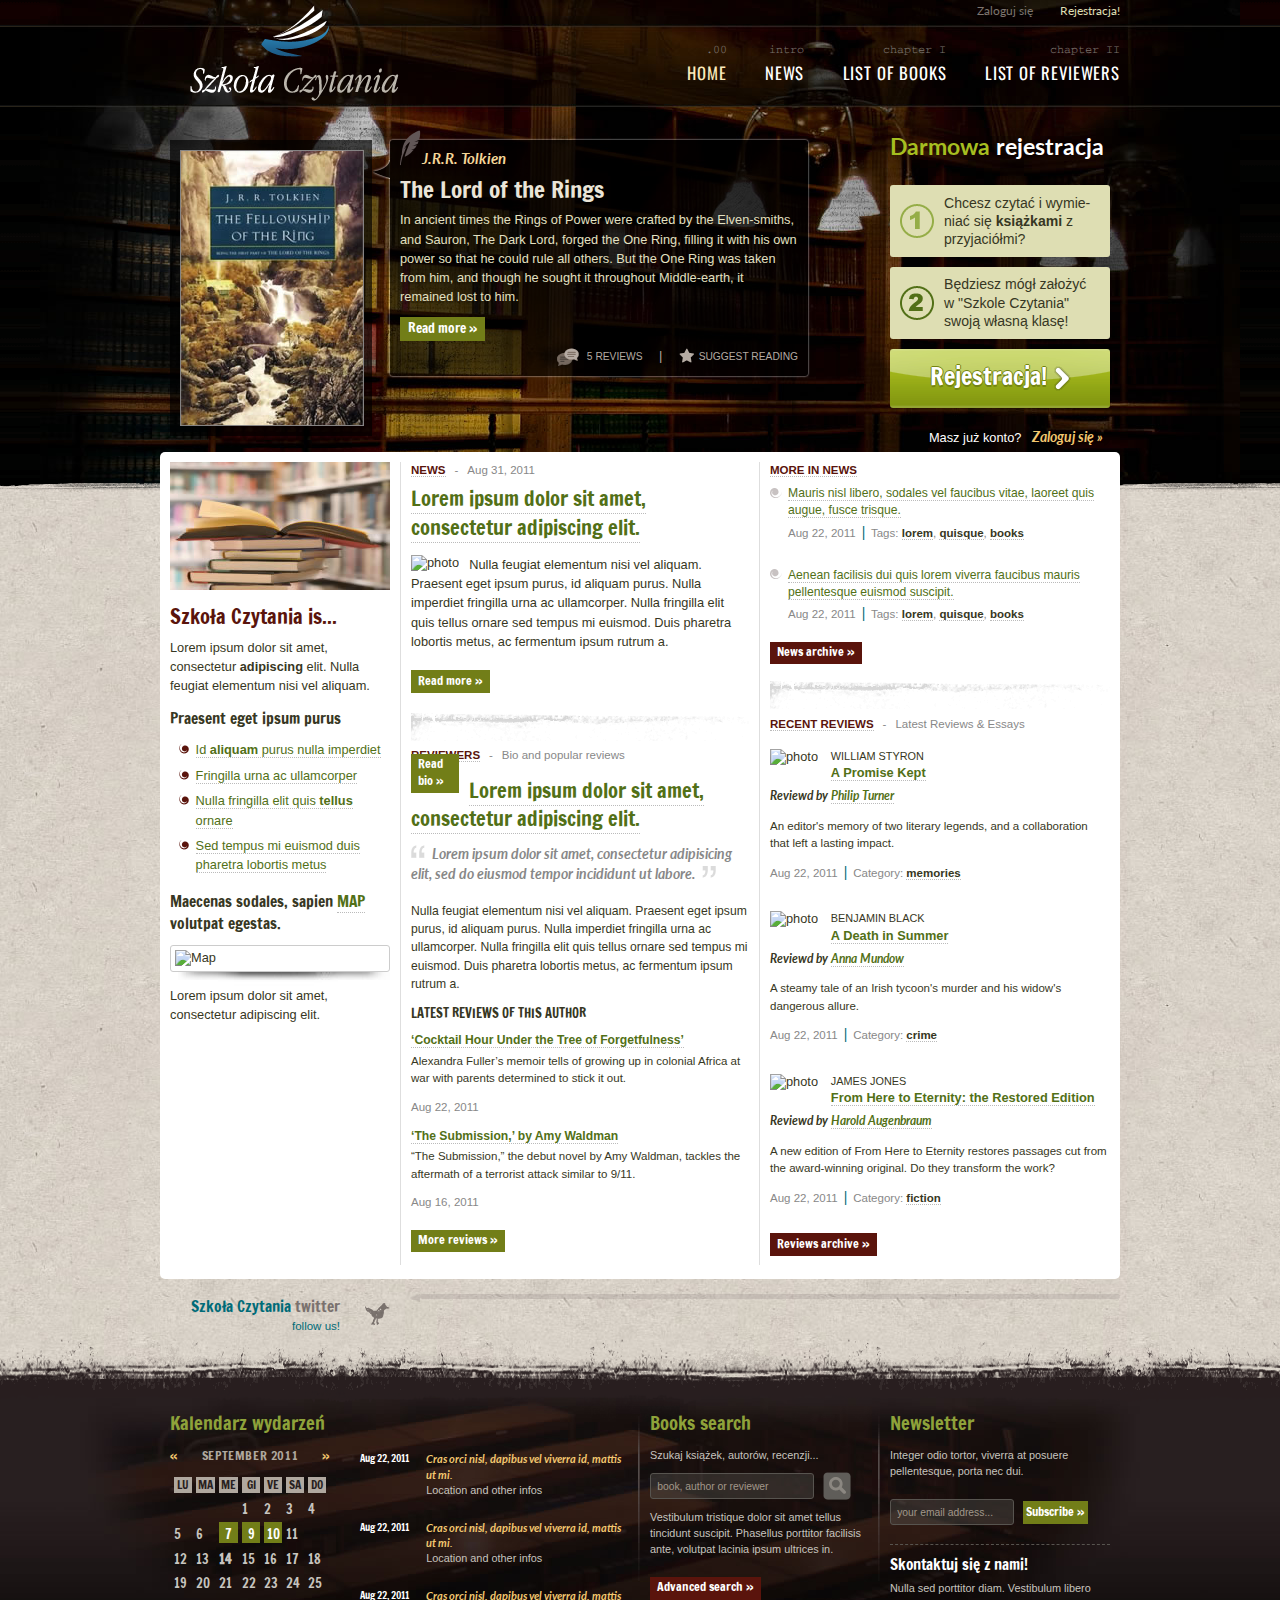
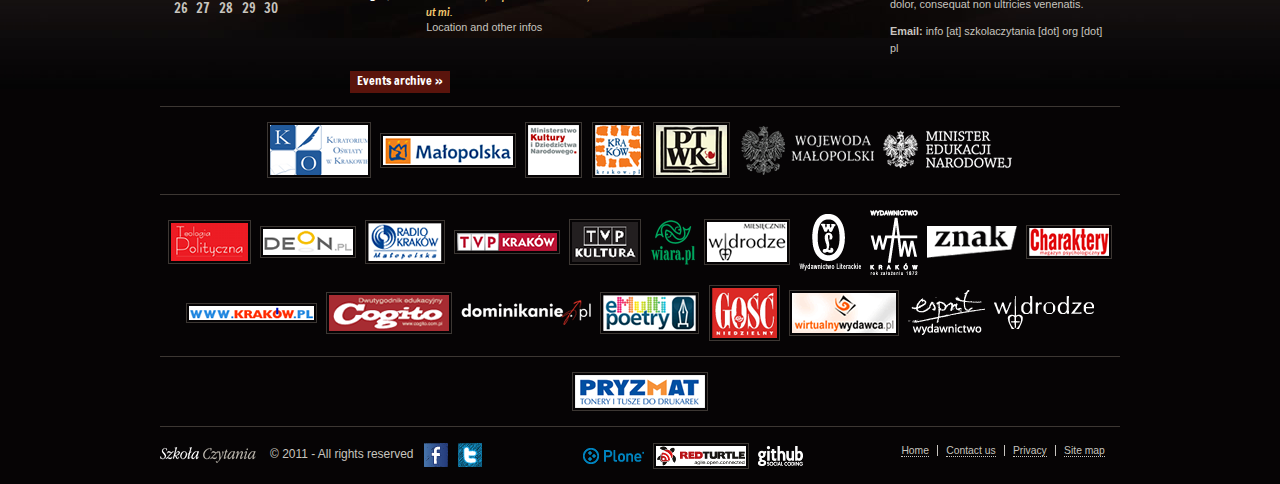
==== resources/theme/szkolaczytania/home.html @ 569ae334 "modified logos" ====
<!DOCTYPE html PUBLIC "-//W3C//DTD XHTML 1.0 Transitional//EN"
"http://www.w3.org/TR/xhtml1/DTD/xhtml1-transitional.dtd">

<html xmlns="http://www.w3.org/1999/xhtml" lang="en">
	<head>
		<meta http-equiv="Content-Type" content="text/html; charset=utf-8"/>
		<link rel="stylesheet" type="text/css" href="css/reset.css" />
		<link rel="stylesheet" type="text/css" href="css/960.css" />
		<!-- link rel="stylesheet" type="text/css" href="css/grid.css" / -->
		<link href='http://fonts.googleapis.com/css?family=Francois+One|Lato:400,400italic,700,700italic|Oswald|Thabit&subset=latin,latin-ext' rel='stylesheet' type='text/css' />
		<link rel="stylesheet" type="text/css" href="css/sunburst.css" />
		<link rel="stylesheet" type="text/css" href="css/czytania.css" /> 		
		<!--[if IE 6]><link rel="stylesheet" type="text/css" href="css/ie6.css" media="screen" /><![endif]-->
		<!--[if IE 7]><link rel="stylesheet" type="text/css" href="css/ie.css" media="screen" /><![endif]-->
		<title>Szkoła Czytania</title>
		
		<script  type="text/javascript" src="http://cdn.jquerytools.org/1.2.5/full/jquery.tools.min.js"></script>
                <script type="text/javascript" src="javascripts/sccz.js"></script>
	</head>

	<body>
		<div id="body-wrapper">
			<div id="visual-portal-wrapper"> 

				<div id="portal-top" class="container_16">
					<div id="portal-header">
						<!-- logo -->
						<div id="portal-logo-wrapper">
							<h1 id="portal-logo"><a title="Home" accesskey="1" href="index.html">Szkoła Czytania</a></h1>							
						</div>
						
						<div id="portal-personaltools-wrapper">
							<h5 class="hiddenStructure">Personal tools</h5>
							<ul id="portal-personaltools" class="visualNoMarker">
						    	<li><a href="/app_login">Zaloguj się</a></li>
						        <li class="registerLink"><a href="/app_register">Rejestracja!</a></li>
							</ul>
						</div>
						
						<div id="sections-wrapper">
							<h5 class="hiddenStructure">Sections</h5>					
						    <ul id="portal-globalnav" class="visualNoMarker">
						        <li id="portaltab-index_html" class="selected"><span class="tabLabel">.00</span> <a href="index.html" title="">Home</a></li>
						        <li id="portaltab-news" class="plain"><span class="tabLabel">intro</span> <a href="#" title="">News</a></li>
						        <li id="portaltab-list-of-books" class="plain"><span class="tabLabel">chapter I</span> <a href="#" title="">List of books</a></li>
						        <li id="portaltab-list-of-reviewers" class="plain"><span class="tabLabel">chapter II</span> <a href="#" title="">List of reviewers</a></li>
						    </ul>
						</div><!-- #sections-wrapper -->
					</div><!-- #portal-header -->
					
					<div id="portlet-above">
						<!-- carousel -->
						<div id="carousel-wrapper" class="grid_11">
							<div id="carousel">
								<div class="items">
									
									<!-- book 1 -->
									<div class="bookCarousel">
										<div class="bookCover">
											<a href="#"><img src="images/placeholder_book.jpg" alt="lord of the rings" /></a>
										</div>
										<div class="bookDetails">
											<div class="bookClipTalk"><!-- --></div>
											<h6 class="bookAuthor"><span class="feather"><!-- --></span>J.R.R. Tolkien</h6>
											<h4 class="bookTitle">The Lord of the Rings</h4>
											<div class="bookDescription">
												<p>In ancient times the Rings of Power were crafted by the Elven-smiths, and Sauron, The Dark Lord, forged the One Ring, filling it with his own power so that he could rule all others. But the One Ring was taken from him, and though he sought it throughout Middle-earth, it remained lost to him.</p>
											</div>
											<div class="bookMore"><a class="moreLink" href="#">Read more &raquo;</a></div>
											<div class="bookActions">
												<a class="reviewsLink" href="#">5 Reviews</a> <span class="sep">|</span> <a href="#" class="suggestLink">Suggest reading</a> 
											</div>
										</div>
										<div class="visualClear"><!-- --></div>
									</div>
									
									<!-- book 2 -->
									<div class="bookCarousel">
										<div class="bookCover">
											<a href="#"><img src="images/placeholder_book.jpg" alt="lord of the rings" /></a>
										</div>
										<div class="bookDetails">
											<div class="bookClipTalk"><!-- --></div>
											<h6 class="bookAuthor"><span class="feather"><!-- --></span>J.R.R. Tolkien</h6>
											<h4 class="bookTitle">The Hobbit</h4>
											<div class="bookDescription">
												<p>In ancient times the Rings of Power were crafted by the Elven-smiths, and Sauron, The Dark Lord, forged the One Ring, filling it with his own power so that he could rule all others. But the One Ring was taken from him, and though he sought it throughout Middle-earth, it remained lost to him.</p>
											</div>
											<div class="bookMore"><a class="moreLink" href="#">Read more &raquo;</a></div>
											<div class="bookActions">
												<a class="reviewsLink" href="#">5 Reviews</a> <span class="sep">|</span> <a href="#" class="suggestLink">Suggest reading</a> 
											</div>
										</div>
										<div class="visualClear"><!-- --></div>
									</div>
								</div>
							</div><!-- #carousel -->
							<!-- navigator for #carousel -->
							<div id="nav-carousel"></div>
						</div>
						
						<!-- signup -->
						<div id="portlet-signup" class="grid_4 push_1">
							<h3><span>Darmowa</span> rejestracja</h3>
							<ol class="signupValues visualNoMarker">
                                                          <li class="value1">Chcesz czytać i wymie- niać się <strong>książkami</strong> z przyjaciółmi?</li>
                                                          <li class="value2">Będziesz mógł założyć w "Szkole Czytania" swoją własną klasę!</li>
								<li class="registerNow"><a href="/app_register">Rejestracja! <span class="arrow"></span></a></li>
							</ol>
                                                        <p class="loginLink">Masz już konto? <a href="/app_login">Zaloguj się &raquo;</a></p>
						</div>
						
						<div class="visualClear"><!-- --></div>
					</div>
				</div><!-- #portal-top -->
				
  			    <div class="borderPaper"><!-- --></div>
				<div id="portal-columns-wrapper">
					<div id="portal-columns" class="container_16">
						
						<!-- column one -->
						<div id="portal-column-one" class="grid_4">
														
							<div class="portlet portletIntroSC">
								<div class="portletItem">
									<p><img src="images/photo_books.jpg" alt="Books" /></p>
									<h2>Szkoła Czytania is...</h2>
									<p>Lorem ipsum dolor sit amet, consectetur <strong>adipiscing</strong> elit. Nulla feugiat elementum nisi vel aliquam.</p>
									<h4>Praesent eget ipsum purus</h4>
									<ul>
										<li><a href="#">Id <strong>aliquam</strong> purus nulla imperdiet</a></li>
										<li><a href="#">Fringilla urna ac ullamcorper</a></li>
										<li><a href="#">Nulla fringilla elit quis <strong>tellus</strong> ornare</a></li>
										<li><a href="#">Sed tempus mi euismod duis pharetra lobortis metus</a></li>
									</ul>
								</div>
							</div><!-- .portletIntroSC -->
							
							<div class="portlet portletMapSC">
								<h4>Maecenas sodales, sapien <a href="#">MAP</a> volutpat egestas. </h4>
								<div class="mapSC-wrapper"><img class="mapSC" src="http://maps.googleapis.com/maps/api/staticmap?center=Podd%C4%99bica,Poland&zoom=5&size=209x209&sensor=false&markers=size:mid|color:red|Krak%C3%B3w,PL" alt="Map" /></div>
								<p> Lorem ipsum dolor sit amet, consectetur adipiscing elit.</p>
							</div>
							
						</div><!-- #portal-column-one -->
						
						<div id="portal-column-content" class="grid_6">
							
							<dl class="portlet portletCollectionNews">
							    <dt class="portletHeader">
							        <a href="#" class="tile">NEWS</a>
							        <span class="sepTip"> - </span> 
							        <span class="portletTip">Aug 31, 2011</span>
							    </dt>
							
							    <dd class="portletItem itemCollection">
							        <h2 class="itemTitle"><a href="#">Lorem ipsum dolor sit amet, consectetur adipiscing elit.</a></h2>
							        <div class="itemContent">
							        	<div class="itemPhoto"><img src="http://placehold.it/64x64" alt="photo" /></div>
							        	<p>Nulla feugiat elementum nisi vel aliquam. Praesent eget ipsum purus, id aliquam purus. Nulla imperdiet fringilla urna ac ullamcorper. Nulla fringilla elit quis tellus ornare sed tempus mi euismod. Duis pharetra lobortis metus, ac fermentum ipsum rutrum a.</p>
							        </div>
							    </dd>
							
							    <dd class="portletFooter">
							        <a class="moreLink" href="#">Read more &raquo;</a>
							    </dd>
							</dl>
							
							<hr class="blocksSep" />
							
							<dl class="portlet portletCollectionReviewers">
							    <dt class="portletHeader">
							        <a href="#" class="tile">REVIEWERS</a>
							        <span class="sepTip"> - </span> 
							        <span class="portletTip">Bio and popular reviews</span>
							    </dt>
							    
							    <dd class="portletItem itemCollection">
							        <div class="itemContent">
							        	<div class="itemPhoto">
							        		<img src="http://placehold.it/146x200" alt="photo"/>
							        		<a class="moreLink" href="#">Read bio &raquo;</a>
							        	</div>
								        <h2 class="itemTitle"><a href="#">Lorem ipsum dolor sit amet, consectetur adipiscing elit.</a></h2>
							        	<p class="quote"><span class="leftQuote"></span>Lorem ipsum dolor sit amet, consectetur adipisicing elit, sed do eiusmod tempor incididunt ut labore.<span class="rightQuote"></span></p>
							        	<p>Nulla feugiat elementum nisi vel aliquam. Praesent eget ipsum purus, id aliquam purus. Nulla imperdiet fringilla urna ac ullamcorper. Nulla fringilla elit quis tellus ornare sed tempus mi euismod. Duis pharetra lobortis metus, ac fermentum ipsum rutrum a.</p>
							        </div>
							        <h4>LATEST REVIEWS OF THIS AUTHOR</h4>
							        <div class="itemReview">
							        	<h6><a href="#">‘Cocktail Hour Under the Tree of Forgetfulness’</a></h6>
							        	<p class="itemAbstract">Alexandra Fuller’s memoir tells of growing up in colonial Africa at war with parents determined to stick it out.</p>
							        	<p class="itemData">Aug 22, 2011</p>
							        </div>
							        <div class="itemReview">
							        	<h6><a href="#">‘The Submission,’ by Amy Waldman</a></h6>
							        	<p class="itemAbstract">“The Submission,” the debut novel by Amy Waldman, tackles the aftermath of a terrorist attack similar to 9/11.</p>
							        	<p class="itemData">Aug 16, 2011</p>
							        </div>
							    </dd>
							
							    <dd class="portletFooter">
							        <a class="moreLink" href="#">More reviews &raquo;</a>
							    </dd>
							</dl>

						</div><!-- #portal-column-content -->
						
						<div id="portal-column-two" class="grid_6">
							
							<dl class="portlet portletCollectionMoreNews">
							    <dt class="portletHeader">
							        <a href="#" class="tile">MORE IN NEWS</a>
							    </dt>
							    
							    <dd class="portletItem itemCollection">
							       <h6><a href="#">Mauris nisl libero, sodales vel faucibus vitae, laoreet quis augue, fusce trisque.</a></h6>
  					        	   <p class="itemData"><span class="date">Aug 22, 2011</span> <span class="sep">|</span> Tags: <a href="#" class="tagLink">lorem</a>, <a href="#" class="tagLink">quisque</a>, <a href="#" class="tagLink">books</a> </p>
							    </dd>
							    <dd class="portletItem itemCollection">
							       <h6><a href="#">Aenean facilisis dui quis lorem viverra faucibus mauris pellentesque euismod suscipit.</a></h6>
  					        	   <p class="itemData"><span class="date">Aug 22, 2011</span> <span class="sep">|</span> Tags: <a href="#" class="tagLink">lorem</a>, <a href="#" class="tagLink">quisque</a>, <a href="#" class="tagLink">books</a> </p>
							    </dd>
							
							    <dd class="portletFooter">
							        <a class="moreLink" href="#">News archive &raquo;</a>
							    </dd>
							</dl>							
							
							<hr class="blocksSep" />
							
							<dl class="portlet portletCollectionReviews">
							    <dt class="portletHeader">
							        <a href="#" class="tile">RECENT REVIEWS</a>
							        <span class="sepTip"> - </span> 
							        <span class="portletTip">Latest Reviews &amp; Essays</span>
							    </dt>
							    
							    <dd class="portletItem itemCollection">
							    	<div class="itemPhoto">
							        	<img src="http://placehold.it/32x32" alt="photo" />
							       </div>
							       <div class="itemAuthor">William Styron</div>
							       <h6><a href="#">A Promise Kept</a></h6>
							       <p class="itemReviewedBy">Reviewd by <a href="#">Philip Turner</a></p>
							       <p class="itemAbstract">An editor's memory of two literary legends, and a collaboration that left a lasting impact.</p>
  					        	   <p class="itemData"><span class="date">Aug 22, 2011</span> <span class="sep">|</span> Category: <a href="#" class="tagLink">memories</a></p>
							    </dd>
							    
							    <dd class="portletItem itemCollection">
							    	<div class="itemPhoto">
							        	<img src="http://placehold.it/32x32" alt="photo" />
							       </div>
							       <div class="itemAuthor">Benjamin Black</div>
							       <h6><a href="#">A Death in Summer</a></h6>
							       <p class="itemReviewedBy">Reviewd by <a href="#">Anna Mundow</a></p>
							       <p class="itemAbstract">A steamy tale of an Irish tycoon's murder and his widow's dangerous allure.</p>
  					        	   <p class="itemData"><span class="date">Aug 22, 2011</span> <span class="sep">|</span> Category: <a href="#" class="tagLink">crime</a></p>
							    </dd>
							    
							    <dd class="portletItem itemCollection">
							    	<div class="itemPhoto">
							        	<img src="http://placehold.it/32x32" alt="photo" />
							       </div>
							       <div class="itemAuthor">James Jones</div>
							       <h6><a href="#">From Here to Eternity: the Restored Edition</a></h6>
							       <p class="itemReviewedBy">Reviewd by <a href="#">Harold Augenbraum</a></p>
							       <p class="itemAbstract">A new edition of From Here to Eternity restores passages cut from the award-winning original.  Do they transform the work?</p>
  					        	   <p class="itemData"><span class="date">Aug 22, 2011</span> <span class="sep">|</span> Category: <a href="#" class="tagLink">fiction</a></p>
							    </dd>
							
							    <dd class="portletFooter">
							        <a class="moreLink" href="#">Reviews archive &raquo;</a>
							    </dd>
							</dl>
							
						</div><!-- #portal-column-two -->
						
						<div class="visualClear"><!-- --></div>
					</div><!-- #portal-columns -->
					
					<div id="portlets-below" class="container_16">
						
						<!-- twitter -->
						<div class="portlet" id="portletTwitter">
							<div class="twitterHeader grid_4">
								<h4><a href="http://twitter.com/SzkolaCzytania">Szkoła Czytania</a> twitter</h4>
								<a class="followLink" href="http://twitter.com/SzkolaCzytania">follow us!</a>
							</div>
                                                        <div class="twitterCloud grid_12">
                                                          <p class="tweet" id="twitter_update_list"></p>
							</div>
							<div class="visualClear"><!-- --></div>	
						</div>
						
					</div><!-- #portlets-below -->
					
				</div><!-- #portal-columns-wrapper -->
				
				<div class="borderFooter"><hr /></div>
				<div id="portal-below-content">
					<div id="portal-footer-wrapper">
						<div id="portal-footer">
							<div id="footer-portlets" class="container_16">
								
								<!-- calendar -->
								<dl class="portlet portletCalendar grid_3">
								    <dt class="portletHeader">
								        <span class="portletTopLeft"></span>
								        <span class="tile">Kalendarz wydarzeń</span>
								        <span class="portletTopRight"></span>
								    </dt>
								
								    <dd class="portletItem">
								    	<h4 class="calendarMonth"><a href="#" rel="nofollow" title="Mese precedente" id="calendar-previous" class="calendarPrevious">«</a>
								        	September 2011
								        <a href="#" rel="nofollow" title="Mese successivo" id="calendar-next" class="calendarNext">»</a></h4>
								        <table class="ploneCalendar">
								            <caption class="hiddenStructure">september</caption>
								            <thead>
								                <tr class="weekdays"><th scope="col">lu</th><th scope="col">ma</th><th scope="col">me</th><th scope="col">gi</th><th scope="col">ve</th><th scope="col">sa</th><th scope="col">do</th></tr>
								            </thead>
								            <tbody>
								                <tr><td></td><td></td><td></td><td>1</td><td>2</td><td>3</td><td>4</td></tr>
								                <tr><td>5</td><td>6</td><td class="event"><strong><a href="#">7</a></strong></td><td class="event"><strong><a href="#">9</a></strong></td><td class="event"><strong><a href="#">10</a></strong></td><td>11</td></tr>
								                <tr><td>12</td><td>13</td><td class="todaynoevent"><strong>14</strong></td><td>15</td><td>16</td><td>17</td><td>18</td></tr>
								                <tr><td>19</td><td>20</td><td>21</td><td>22</td><td>23</td><td>24</td><td>25</td></tr>
								                <tr><td>26</td><td>27</td><td>28</td><td>29</td><td>30</td><td></td><td></td></tr>
								            </tbody>								
								        </table>
								        <span class="portletBottomLeft"></span>
								        <span class="portletBottomRight"></span>
								    </dd>
								</dl>
								
								<!-- events -->
								<dl class="portlet portletCollectionEvents grid_5">
								    <dt class="portletHeader"><a href="#" class="tile">Events</a></dt>								    
								    <dd class="portletItem itemCollection">
								       <p class="itemData"><span class="date">Aug 22, 2011</span></p>
								       <div class="itemContent">
									       <h6><a href="#">Cras orci nisl, dapibus vel viverra id, mattis ut mi.</a></h6>
		  					        	   <p class="itemInfos">Location and other infos</p>
	  					        	   </div>
	  					        	   <div class="visualClear"><!-- --></div>
								    </dd>
								    <dd class="portletItem itemCollection">
								       <p class="itemData"><span class="date">Aug 22, 2011</span></p>
								       <div class="itemContent">
									       <h6><a href="#">Cras orci nisl, dapibus vel viverra id, mattis ut mi.</a></h6>
		  					        	   <p class="itemInfos">Location and other infos</p>
	  					        	   </div>
	  					        	   <div class="visualClear"><!-- --></div>
								    </dd>
								    <dd class="portletItem itemCollection">
								       <p class="itemData"><span class="date">Aug 22, 2011</span></p>
								       <div class="itemContent">
									       <h6><a href="#">Cras orci nisl, dapibus vel viverra id, mattis ut mi.</a></h6>
		  					        	   <p class="itemInfos">Location and other infos</p>
	  					        	   </div>
	  					        	   <div class="visualClear"><!-- --></div>
								    </dd>								
								    <dd class="portletFooter">
								        <a class="moreLink" href="#">Events archive &raquo;</a>
								    </dd>
								</dl>	
								
								<!-- search -->
								<dl class="portlet portletSearch grid_4">
								  <dt class="portletHeader">
								      <span class="portletTopLeft"></span>
								      <a class="tile" href="#">Books search</a>
								      <span class="portletTopRight"></span>
								  </dt>
								
								    <dd class="portletItem">
								    	<p>Szukaj książek, autorów, recenzji...</p>
								      <form id="livesearch0" action="#">
								        <div class="LSBox">
								          <input class="inputLabel searchField portlet-search-gadget" value="book, author or reviewer" name="SearchableText" type="text" />
								          <input class="searchButton" type="submit" value="Search" />
								
								          <div class="LSResult" style="">
								            <div class="LSShadow"></div>
								          </div>
								        </div>
								      </form>								      
								      <p>Vestibulum tristique dolor sit amet tellus tincidunt suscipit. Phasellus porttitor facilisis ante, volutpat lacinia ipsum ultrices in.</p>
								    </dd>
								
								    <dd class="portletFooter">
								        <a href="#" class="moreLink">Advanced search &raquo;</a>
								        <span class="portletBottomLeft"></span>
								        <span class="portletBottomRight"></span>
								    </dd>
								</dl>		
								
								<!-- Newsletter -->
								<dl class="portlet portletNewsletter grid_4">
								  <dt class="portletHeader">
								      <span class="portletTopLeft"></span>
								      <a class="tile" href="#">Newsletter</a>
								      <span class="portletTopRight"></span>
								  </dt>
								
								    <dd class="portletItem">
								    	<p>Integer odio tortor, viverra at posuere pellentesque, porta nec dui.</p>
								      <form action="#">
								          <input class="inputLabel newsletterField" value="your email address..." type="text"  />
								          <input class="newsletterButton" type="submit" value="Subscribe »" />
								      </form>								      
								    </dd>
								
								    <dd class="portletItem contactUsText">
								        <h4>Skontaktuj się z nami!</h4>
								        <p>Nulla sed porttitor diam. Vestibulum libero dolor, consequat non ultricies venenatis.</p>
								        <p><strong>Email:</strong> info [at] szkolaczytania [dot] org [dot] pl</p>
								    </dd>
								</dl>	
								
								<div class="visualClear"><!-- --></div>
								
							</div><!-- #footer-portlets -->
							<!-- honorary patron -->
                  <div class="logo-patrons container_16">
                    <a title="Logo Name" class="logos logoB" href="http://kuratorium.krakow.pl/" target="_blank">
                      <img src="images/honorary_patron/kuratorium.png" alt="logo" /></a>
                    <a title="Logo Name" class="logos logoB" href="http://www.malopolskie.pl/" target="_blank">
                      <img src="images/honorary_patron/marszaaek.png" alt="logo" /></a>
                    <a title="Logo Name" class="logos logoB" href="http://www.mkidn.gov.pl/" target="_blank">
                      <img src="images/honorary_patron/MKiDN.png" alt="logo" /></a>
                    <a title="Logo Name" class="logos logoB" href="http://www.krakow.pl/" target="_blank">
                      <img src="images/honorary_patron/prezydent.png" alt="logo" /></a>
                    <a title="Logo Name" class="logos logoB" href="http://www.ptwk.pl/ptwk/" target="_blank">
                      <img src="images/honorary_patron/PTWK.png" alt="logo" /></a>
                    <a title="Logo Name" class="logos" href="http://www.malopolska.uw.gov.pl/" target="_blank">
                      <img src="images/honorary_patron/wojewody.png" alt="logo" /></a>
                    <a title="Logo Name" class="logos" href="http://www.men.gov.pl/" target="_blank">
                      <img src="images/honorary_patron/men.png" alt="logo" /></a>
                  </div>
							<!-- media and publishers patron -->
                  <div class="logo-patrons container_16">
                    <a title="Logo Name" class="logos logoB" href="http://www.teologiapolityczna.pl/" target="_blank">
                      <img src="images/media_patron/teologia.png" alt="logo" /></a>
                    <a title="Logo Name" class="logos logoB" href="http://www.deon.pl/" target="_blank">
                      <img src="images/media_patron/deon.png" alt="logo" /></a>
                    <a title="Logo Name" class="logos logoB" href="http://www.radiokrakow.pl/" target="_blank">
                      <img src="images/media_patron/radio-krakow.png" alt="logo" /></a>
                    <a title="Logo Name" class="logos logoB" href="http://www.tvp.pl/krakow" target="_blank">
                      <img src="images/media_patron/tvp-krakow.png" alt="logo" /></a>
                    <a title="Logo Name" class="logos logoB" href="http://www.tvp.pl/kultura" target="_blank">
                      <img src="images/media_patron/tvp-kultura.png" alt="logo" /></a>
                    <a title="Logo Name" class="logos" href="http://wiara.pl/" target="_blank">
                      <img src="images/media_patron/wiara.png" alt="logo" /></a>
                    <a title="Logo Name" class="logos logoB" href="http://www.miesiecznik.wdrodze.pl/" target="_blank">
                      <img src="images/media_patron/widrodze.png" alt="logo" /></a>
	                   <a title="Logo Name" class="logos" href="#" target="_blank">
	                      <img src="images/publishers_patron/wl.png" alt="logo" /></a>
	                   <a title="Logo Name" class="logos" href="#" target="_blank">
	                      <img src="images/publishers_patron/wam.png" alt="logo" /></a>
	                   <a title="Logo Name" class="logos" href="#" target="_blank">
	                      <img src="images/publishers_patron/znak.png" alt="logo" /></a>
                        
                          <a title="Logo Name" class="logos logoB" href="http://www.charaktery.eu/" target="_blank">
                            <img src="images/media_patron/charaktery.png" alt="logo" /></a>
                   <div class="verSep"><!-- --></div>
                    <a title="Logo Name" class="logos logoB" href="http://www.krakow.pl/" target="_blank">
                      <img src="images/media_patron/magiczny_krakow.png" alt="logo" /></a>
                          <a title="Logo Name" class="logos logoB" href="http://www.cogito.com.pl/" target="_blank">
                            <img src="images/media_patron/cogito.png" alt="logo" /></a>
                          <a title="Logo Name" class="logos" href="http://dominikanie.pl/" target="_blank">
                            <img src="images/media_patron/dominikanie.png" alt="logo" /></a>
                          <a title="Logo Name" class="logos logoB" href="http://www.emultipoetry.eu/" target="_blank">
                            <img src="images/media_patron/emulti-poetry.png" alt="logo" /></a>
                          <a title="Logo Name" class="logos logoB" href="http://gosc.pl/" target="_blank">
                            <img src="images/media_patron/gosc.png" alt="logo" /></a>
                          <a title="Logo Name" class="logos logoB" href="http://wirtualnywydawca.pl/" target="_blank">
                            <img src="images/media_patron/wirtualny-wydawca.png" alt="logo" /></a>
	                    <a title="Logo Name" class="logos" href="#" target="_blank">
	                      <img src="images/publishers_patron/esprit.png" alt="logo" /></a>
	                    <a title="Logo Name" class="logos" href="#" target="_blank">
	                      <img src="images/publishers_patron/wdrodze.png" alt="logo" /></a>

                  </div>
							<!-- patron -->
                  <div class="logo-patrons container_16">
                    <a title="Logo Name" class="logos logoB" href="http://www.pryzmat.com/" target="_blank">
                      <img src="images/patron/pryzmat.png" alt="logo" /></a>
                  </div>
                  							
							<div id="portal-colophon" class="container_16">
								<div class="copyright grid_5">
									&copy; 2011 - All rights reserved
                                                                  <a href="http://www.facebook.com/SzkolaCzytania" class="followFB">Facebook</a> <a href="http://twitter.com/SzkolaCzytania" class="followTW">Twitter</a>
								</div>
                                                                <div class="technology grid_5">
                                                                    <a href="http://www.plone.org" target="_blank" title="powered by Plone">
                                                                      <img src="images/plone.png" alt="powered by Plone" />
                                                                    </a>
                                                                    <a href="http://www.redturtle.net/en" class="logoB" target="_blank" title="designed by RedTurtle">
                                                                      <img class="logos logoB" src="images/redturtle_logo_mini.png" alt="designed by RedTurtle" />
                                                                    </a>
                                                                    <a href="https://github.com/SzkolaCzytania" target="_blank" title="source code on github">
                                                                      <img src="images/github.png" alt="source code on github" />
                                                                    </a>
                                                                </div>
								
								<div class="siteActions grid_4">
									<ul id="portal-siteactions" class="visualNoMarker">
									    <li id="siteaction-home"><a href="index.html">Home</a></li>
									    <li id="siteaction-contact"><a href="#">Contact us</a></li>
									    <li id="siteaction-privacy"><a href="#">Privacy</a></li>
									    <li id="siteaction-sitemap"><a href="#">Site map</a></li>
									</ul>
								</div>
								<div class="visualClear"><!-- --></div>
							</div><!-- #portal-colophon -->
						</div><!-- #portal-footer -->
					</div>
				</div>
			</div><!-- #visual-portal-wrapper -->
                      </div><!-- #body-wrapper -->

                 <script type="text/javascript" src="http://twitter.com/javascripts/blogger.js"></script>
                 <script type="text/javascript" src="http://twitter.com/statuses/user_timeline/SzkolaCzytania.json?callback=twitterCallback2&count=1"></script>

                 <!-- (C) 2000-2009 Gemius SA - gemiusAudience / ver 11.1 /  / strona_glowna_serwisu-->
                 <script type="text/javascript">
                    <!--//--><![CDATA[//><!--
                    var pp_gemius_identifier ='bPc64UceU_nhObR3OwzfYMV3XmbBIocsJmLP.pfe7dj.d7';
                    //--><!]]>
                  </script>
                  <script type="text/javascript" src="http://gapl.hit.gemius.pl/xgemius.js"></script>

	</body>
</html>
---- resources/theme/szkolaczytania/css/960.css ----
body{min-width:960px}.container_12,.container_16{margin-left:auto;margin-right:auto;width:960px}.grid_1,.grid_2,.grid_3,.grid_4,.grid_5,.grid_6,.grid_7,.grid_8,.grid_9,.grid_10,.grid_11,.grid_12,.grid_13,.grid_14,.grid_15,.grid_16{display:inline;float:left;margin-left:10px;margin-right:10px}.push_1,.pull_1,.push_2,.pull_2,.push_3,.pull_3,.push_4,.pull_4,.push_5,.pull_5,.push_6,.pull_6,.push_7,.pull_7,.push_8,.pull_8,.push_9,.pull_9,.push_10,.pull_10,.push_11,.pull_11,.push_12,.pull_12,.push_13,.pull_13,.push_14,.pull_14,.push_15,.pull_15{position:relative}.container_12 .grid_3,.container_16 .grid_4{width:220px}.container_12 .grid_6,.container_16 .grid_8{width:460px}.container_12 .grid_9,.container_16 .grid_12{width:700px}.container_12 .grid_12,.container_16 .grid_16{width:940px}.alpha{margin-left:0}.omega{margin-right:0}.container_12 .grid_1{width:60px}.container_12 .grid_2{width:140px}.container_12 .grid_4{width:300px}.container_12 .grid_5{width:380px}.container_12 .grid_7{width:540px}.container_12 .grid_8{width:620px}.container_12 .grid_10{width:780px}.container_12 .grid_11{width:860px}.container_16 .grid_1{width:40px}.container_16 .grid_2{width:100px}.container_16 .grid_3{width:160px}.container_16 .grid_5{width:280px}.container_16 .grid_6{width:340px}.container_16 .grid_7{width:400px}.container_16 .grid_9{width:520px}.container_16 .grid_10{width:580px}.container_16 .grid_11{width:640px}.container_16 .grid_13{width:760px}.container_16 .grid_14{width:820px}.container_16 .grid_15{width:880px}.container_12 .prefix_3,.container_16 .prefix_4{padding-left:240px}.container_12 .prefix_6,.container_16 .prefix_8{padding-left:480px}.container_12 .prefix_9,.container_16 .prefix_12{padding-left:720px}.container_12 .prefix_1{padding-left:80px}.container_12 .prefix_2{padding-left:160px}.container_12 .prefix_4{padding-left:320px}.container_12 .prefix_5{padding-left:400px}.container_12 .prefix_7{padding-left:560px}.container_12 .prefix_8{padding-left:640px}.container_12 .prefix_10{padding-left:800px}.container_12 .prefix_11{padding-left:880px}.container_16 .prefix_1{padding-left:60px}.container_16 .prefix_2{padding-left:120px}.container_16 .prefix_3{padding-left:180px}.container_16 .prefix_5{padding-left:300px}.container_16 .prefix_6{padding-left:360px}.container_16 .prefix_7{padding-left:420px}.container_16 .prefix_9{padding-left:540px}.container_16 .prefix_10{padding-left:600px}.container_16 .prefix_11{padding-left:660px}.container_16 .prefix_13{padding-left:780px}.container_16 .prefix_14{padding-left:840px}.container_16 .prefix_15{padding-left:900px}.container_12 .suffix_3,.container_16 .suffix_4{padding-right:240px}.container_12 .suffix_6,.container_16 .suffix_8{padding-right:480px}.container_12 .suffix_9,.container_16 .suffix_12{padding-right:720px}.container_12 .suffix_1{padding-right:80px}.container_12 .suffix_2{padding-right:160px}.container_12 .suffix_4{padding-right:320px}.container_12 .suffix_5{padding-right:400px}.container_12 .suffix_7{padding-right:560px}.container_12 .suffix_8{padding-right:640px}.container_12 .suffix_10{padding-right:800px}.container_12 .suffix_11{padding-right:880px}.container_16 .suffix_1{padding-right:60px}.container_16 .suffix_2{padding-right:120px}.container_16 .suffix_3{padding-right:180px}.container_16 .suffix_5{padding-right:300px}.container_16 .suffix_6{padding-right:360px}.container_16 .suffix_7{padding-right:420px}.container_16 .suffix_9{padding-right:540px}.container_16 .suffix_10{padding-right:600px}.container_16 .suffix_11{padding-right:660px}.container_16 .suffix_13{padding-right:780px}.container_16 .suffix_14{padding-right:840px}.container_16 .suffix_15{padding-right:900px}.container_12 .push_3,.container_16 .push_4{left:240px}.container_12 .push_6,.container_16 .push_8{left:480px}.container_12 .push_9,.container_16 .push_12{left:720px}.container_12 .push_1{left:80px}.container_12 .push_2{left:160px}.container_12 .push_4{left:320px}.container_12 .push_5{left:400px}.container_12 .push_7{left:560px}.container_12 .push_8{left:640px}.container_12 .push_10{left:800px}.container_12 .push_11{left:880px}.container_16 .push_1{left:60px}.container_16 .push_2{left:120px}.container_16 .push_3{left:180px}.container_16 .push_5{left:300px}.container_16 .push_6{left:360px}.container_16 .push_7{left:420px}.container_16 .push_9{left:540px}.container_16 .push_10{left:600px}.container_16 .push_11{left:660px}.container_16 .push_13{left:780px}.container_16 .push_14{left:840px}.container_16 .push_15{left:900px}.container_12 .pull_3,.container_16 .pull_4{left:-240px}.container_12 .pull_6,.container_16 .pull_8{left:-480px}.container_12 .pull_9,.container_16 .pull_12{left:-720px}.container_12 .pull_1{left:-80px}.container_12 .pull_2{left:-160px}.container_12 .pull_4{left:-320px}.container_12 .pull_5{left:-400px}.container_12 .pull_7{left:-560px}.container_12 .pull_8{left:-640px}.container_12 .pull_10{left:-800px}.container_12 .pull_11{left:-880px}.container_16 .pull_1{left:-60px}.container_16 .pull_2{left:-120px}.container_16 .pull_3{left:-180px}.container_16 .pull_5{left:-300px}.container_16 .pull_6{left:-360px}.container_16 .pull_7{left:-420px}.container_16 .pull_9{left:-540px}.container_16 .pull_10{left:-600px}.container_16 .pull_11{left:-660px}.container_16 .pull_13{left:-780px}.container_16 .pull_14{left:-840px}.container_16 .pull_15{left:-900px}.clear{clear:both;display:block;overflow:hidden;visibility:hidden;width:0;height:0}.clearfix:before,.clearfix:after{content:'\0020';display:block;overflow:hidden;visibility:hidden;width:0;height:0}.clearfix:after{clear:both}.clearfix{zoom:1}
---- resources/theme/szkolaczytania/css/sunburst.css ----
/* - public.css - */
@media screen {

q {
    quotes: "“" "”" "‘" "’";
}

#portal-searchbox {
    float: right;
    text-align: left;
    clear: right;
    margin: 1.2em 0;
    font-size: 80%;
}

#portal-searchbox form {
    white-space: nowrap;
}

#portal-searchbox label {
    font-weight: normal;
}

#searchGadget {
    width: 13em;
}
#searchGadget,
.LSBox input.searchButton {
}

.LSBox .searchSection {
}

#content input.searchField {
    margin-bottom: 1em;
}

input.searchField {
/*  -webkit-appearance: searchfield;*/
    -moz-appearance: searchfield;
}

/* Collapsible elements in search_form */

.collapsible .collapser.collapsed {
    padding-right: 14px;
    background: url('arrowRight.png') center right no-repeat;
}

.collapsible .collapser.expanded {
    padding-right: 14px;
    background: url('arrowDown.png') center right no-repeat;
}
/* @end */

/* @group LiveSearch */

#LSResult {
    position: absolute;
    right: 0;
    background: White;
    margin: -1.5em 0 0 -7em;
}

#LSResult fieldset {
    padding: 1em 0 0;
    border: 0.1em solid #ccc;
}

#livesearchLegend {
    background-color:#ccc;
    padding:0.3em;
}

#LSResult .LSDescr {
    font-size: 85%;
    color: #666;
}

.LSRow,
#LSNothingFound {
    display: block;
    padding: 0.5em 1em;
    white-space: normal;
    width:28em;
}

.LSHighlight {
    background: #ddd;
}

/* @end */


/* @group Listings */

a.link-parent {
}

a.link-anchor {
    border: none !important;
    color: Black !important;
    cursor: default !important;
}
#content a.link-overlay {
    border-bottom: 1px dotted #205c90 !important;
}

dl dt .documentByLine {
    font-weight: normal;
}

dl dt span.summary a {
    border: none !important;
}

/* @end */

/* @group Content Area */

/* Special case of #content - TinyMCE */
body#content {
    margin: 1em;
}

#content h1 {
    margin-top: 0.5em;
}

#content h1.documentFirstHeading {
    margin-top: 0;
}

#content p,
#content table,
#content dl,
dl.portlet p,
dl.portlet {
    margin-bottom: 1em;
}

#content ul,
#content ol {

}

#category {
    font-size: 75%;
    margin-bottom: 1em;
    color: #666;
    text-align: right;
}

#category a.link-category, span.selectedTag {
    color: black;
    padding: 0.25em 0.5em;
    background: #ddd;
    border-radius: 0.5em;
    -webkit-border-radius: 0.5em;
    -moz-border-radius: 0.5em;
}
#category a.link-category:hover {
    background: #205c90;
    color: White;
    border-color: #205c90;
}
#category .separator {
    display: none;
}

#content ul {
    list-style-type: disc;
    margin-left: 2em;
}

#content ol,
dl.portlet ol {
    list-style-type: decimal;
    margin-left: 2em;
}

#content li,
dl.portlet li {
    margin-bottom: 0.25em;
    line-height: 1.5em;
    display: list-item;
}

#content dt {
    font-weight: bold;
    margin-bottom: 0;
    margin-right: 0;
}
#content dd {
    margin: 0.5em;
}

#content pre {
    background-color: #222;
    color: White;
    font-family: Consolas, Inconsolata, Menlo, "DejaVu Sans Mono", "Bitstream Vera Sans Mono", "Courier New", monospace;
    padding: 1em;
    overflow-x: auto;
    font-size: 90%;
    margin-bottom: 1em;
    line-height: 1.25em;
}
#content pre.python {
    background-color: White;
}

#content code {
    font-family: Consolas, Inconsolata, Menlo, "DejaVu Sans Mono", "Bitstream Vera Sans Mono", "Courier New", monospace;
}

#content div.documentByLine {
    font-size: 85%;
    display: block;
    color: #666;
}

#content .discreet,
#sidebar .discreet {
    color: #666;
    font-size: 90%;
    font-weight: normal;
}

#content .visualHighlight {
    background-color: #ffb;
}

#content .pullquote {
    margin: 0 1em 0.5em 0.5em;
    font-weight: bold;
    line-height: 1.25em;
    float: right;
    width: 35%;
    clear: right;
    color: #444;
    font-size: 1.6em;
    letter-spacing: -0.08em !important;
}
#content .callout {
    background: #eee;
    padding: 1em;
    border-left: 1em solid #ccc;
    clear: both;
}


#content table {
    text-align: left;
    border-collapse: collapse;
    border-spacing: 0px;
}

#content .documentDescription,
#content #description {
    color: #333;
    font-size: 16px;
    line-height: 29px;
    margin-left: 0;
    margin-bottom: 1em;
    margin-top: 1em;
}

#content img.tileImage,
#content div.newsImageContainer {
    float: right;
    margin: 0 1em 0em 1em;
}

#content img.canonImage{
    float: left;
    margin: 0 1em 0em 0em;
}

#content div.newsImageContainer a {
    border-bottom: none;
}
#content div.newsImageContainer p.discreet {
    margin: 0;
    padding: 0.5em;
    background-color: #666;
    background-color: rgba(40,40,40,0.7);
    color: White;
    font-weight: bold;
    max-width: 180px;
    position: relative;
    top: -3em;
}
.eventDetails {
    float: right;
    clear: right;
    margin: 1.5em 0 0.5em 1.5em;
}

/* @end */



/* @group Data tables */

table.listing,
table.plain {
    border-spacing: 0;
    border-collapse: collapse;
}

table.invisible td,
table.invisible th,
table.plain td,
table.plain th,
table.listing td,
table.listing th {
    padding: 0.5em 1em;
    vertical-align: top;
}
table.plain th,
table.plain td {
    border: 1px solid #ddd;
}

table.listing td.listingCheckbox,
table.listing th.listingCheckbox {
    text-align: center;
}


table.listing {
    border-left: 1px solid #ddd;
    border-bottom: 1px solid #ddd;
}
table.listing .top {
    border-left: 1px solid #ddd;
    border-top: 1px solid #ddd;
    border-right: 1px solid #ddd;
}
table.listing th {
    text-align: left;
    color: #666;
    border: 0.1em solid #e7e7e7;
    border-style: solid solid none;
    background: #ddd;
}
table.listing tr.odd th {
    border: 0.1em solid #fff;
    border-style: solid solid none none;
}
table.listing tbody th {
    font-weight: bold;
}
table.listing tbody tr {
    text-align:left;
}
table.listing tbody tr.odd {
    background: #eee;
}
table.listing tbody tr td {
    background: transparent;
}
table.listing tbody tr.odd td {
    background: #eee;
}
table.listing td {
    border-right: 1px solid #ddd;
}
table.listing a {
    border: none;
    display: inline-block;
    border-bottom: none !important;
}

table.listing td.draggable {
    text-shadow: White 1px 1px 1px;
    background: #ddd !important;
    border-bottom: 1px solid white;
    padding: 0.4em 0.4em 0 0.5em;
}
/* Vertical table data listings */
table.vertical {
}
table.vertical th {
    text-align: right;
}
table.vertical td {
    border-top: 0.1em solid #e7e7e7;
    padding: 0.5em;
}
/* Grid table listings */
table.grid td,
table.grid th {
    border: 1px solid #e7e7e7;
    padding: 0.5em;
}

.dragindicator {
    outline: 2px solid #FFD700;
}

#foldercontents-order-column {
    padding: 0;
}

div.listingBar {
    font-size: 80%;
    margin: 1em 0;
}

div.listingBar .next {
    display: inline-block;
    float: right;
}

div.listingBar .previous {
    display: inline-block;
}

div.listingBar a {
    display: inline-block;
    padding: 0.25em 0.5em;
    border: 0.1em solid #ccc;
}

div.listingBar a:hover {
    color: White;
    background-color: #329fd7;
    border-color: #329fd7;
}

/* @end */

/* @group Status messages */

dl.portalMessage {
    margin: 1em 0;
    font-size: 80%;
    border: 1px solid #996;
    background-color: #ffffe3;
    clear:both;
}
dl.portalMessage a,
#content dl.portalMessage a {
    color: black;
    border-bottom: 1px solid #888;
}
dl.portalMessage dt {
    background-color: #996;
    font-weight: bold;
    float: left;
    margin: 0 0.5em 0 0;
    padding: 0.5em 0.75em;
    color: White;
    line-height: 1.25em;
}
dl.portalMessage dd {
    padding: 0.5em 0.5em;
    margin: 0;
    line-height: 1.25em;
}
dl.warning {
    border-color: #d80;
}
dl.warning dt {
    background-color: #d80;
}
dl.error {
    border-color: #d00;
}
dl.error dt {
    background-color: #d00;
}
dl.warning {
    border-color: #d80;
}
dl.warning dd {
    background-color: #fd7;
}
dl.error {
    border-color: red;
}
dl.error dd {
    background-color: #fdc;
}

/* Additional specificity for when status is shown inside #content */
#content dl.portalMessage {
    font-size: 100%;
}
#content dl.portalMessage dt {
    margin: 0 0.5em 0 0;
    padding: 0.5em 0.75em;
}
#content dl.portalMessage dd {
    margin: 0;
}

/* @end */

/* @group Comments */

.comment {
    margin-top: 1.5em;
    font-size: 80%;
}

.comment .documentByLine {
    margin-left: 1em;
}

.comment .formControls {
    margin-left: 0;
}

.commentTime {
    color: #666;
}

.commentBody {
    padding: 1em;
    margin: 0.5em 0;
    border-radius: 0.5em;
    -webkit-border-radius: 0.5em;
    -moz-border-radius: 0.5em;
    box-shadow: 0 0 1em 0 #888;
    -moz-box-shadow: 0 0 0.5em 0 #888;
    -webkit-box-shadow: 0 0 0.5em #888;
}

.comment h1,
.comment h2,
.comment h3,
.comment h4,
.comment h5,
.comment h6 {
    font-weight: normal;
}

/* @end */

.reviewHistory,
.contentHistory {
    display: inline;
    color: Black;
}
.spacer {
    margin: 1em;
}

.label {
    font-weight: bold;
    display: inline;
    padding-right: 0.5em;
}
.optionsToggle {
    border: 0.1em solid #8cacbb;
    color: Black;
    background-color: #dee7ec;
    font-weight: normal;
    font-size: 90%;
}

/* for highlighting of search terms */
.highlightedSearchTerm {
   background-color: #ffa;
}

dl.searchResults .highlightedSearchTerm {
    background-color: transparent;
    font-weight: bold;
}
/* for greying out inherited roles */
.noInheritedRoles {
    color: #a0a0a0;
}
/* for highlighting current items, like the language or today in the calendar */
.currentItem {
    border-collapse: collapse;
    border: 0.2em solid #ffa500;
    padding: 0.1em;
}


/* @end */

/* @group Search results page */

form.searchPage {
    text-align:center;
}

input.searchPage {
    font-size:200% !important;
}

/* @end */


/* @group Image alignment classes */

.image-left {
   float: left;
   margin: 0.5em 1em 0.5em 0;
}
.image-right {
   float: right;
   margin: 0.5em;
}
.image-inline {
   float: none;
}
/*note: the tricky thing here is that image-inline|image-left|image-right
can both be on an image and a wrapper element e.g. a dl tag*/
img.image-left,
img.image-right,
.captioned img {
    border: 1px solid #ddd;
}
dd.image-caption {
    text-align: left;
    padding: 0 0 0 3px; /*image padding+border with*/
    margin: 0;
    color: #666;
    font-size: 85%;
}

/* @end */



/* @group Forms */

fieldset,
.editionComment {
    line-height:1.5em;
    margin:1em 0;
    padding:0 1em 1em;
    width:auto;
}

/* Emulates the styling from the h1 tag */
#content .field input[type="text"][name$=".title"],
#archetypes-fieldname-title input {
    font-family: "Helvetica Neue", Arial, FreeSans, sans-serif;
    line-height: 125%;
    color: Black;
    letter-spacing: -0.05em;
    margin: inherit -0.05em;
    font-size: 2em; /* 26px equiv */
    font-weight: bold;
}

/* Emulates styling from the description's view */
#content .field textarea[name$=".description"],
#archetypes-fieldname-description textarea#description {
    font-family: Arial,FreeSans,sans-serif;
    color:#666666;
    font-size:1.25em;
    font-weight: bold;
}


div.formControls {
    margin: 1em 0em;
}
input[type="text"]:focus,
input[type="password"]:focus,
textarea:focus {
    background-color: #ffffe0;
}

#content textarea {
    font: 100% Monaco, "Courier New", Courier, monospace;
    width: 95%;
}
#content select {
    vertical-align: top;
}
#content fieldset {
    border: 0.1em solid #329fd7;
    border-style: solid none none none;
}
#content legend {
    padding: 0.5em;
    font-size: 85%;
}
label {
    font-weight:bold;
}

#content label {
}

#content optgroup {
    font-style: normal;
    font-weight: bold;
    color: #999;
    padding-left: 0.25em;
}
#content option {
    color: black;
}
#content optgroup > option {
    padding: 0 0.25em 0 1em;
}
dl.enableFormTabbing dd {
    margin-left: 0;
    padding-top: 2em;
}
.searchSection {
    color: #76797c;
    margin-top: 0.25em;
}
.searchSection label:hover {
    color: Black;
}
.field {
    clear: both;
    margin-bottom: 1em;
}
.field input[type="text"] {
   width: 20em;
}
.field input[type="text"][size] {
   width: auto;
}
.field input[type="text"][name$=".title"],
input#title {
    width: 100%;
}
.field.error input[type="text"][name$=".title"],
.error input#title {
    width: 99%;
}

.fieldRequired {
    background: url(required.png) center left no-repeat;
    padding: 0 0 0 1em;
    color: White;
}
.fieldUploadFile {
    text-align: right;
    margin-right: 0.75em;
    display: none;
}
.fieldTextFormat {
    text-align: right;
    margin-right: 0.75em
}
.formHelp {
    color: #555;
    margin: 0 0 0.2em 0;
}
div.field.error {
    background-color: #fdc;
    border:  1px solid red;
    padding: 0.5em;
    margin:  1em 0;
}
.error .fieldRequired {
    color: #d00;
}
div.error.warning {
    background-color: transparent;
    border: none;
    margin-top: 0;
    padding: 0;
}

div.error.warning input {
    border: 2px solid red;
}

input.inputLabelActive {
    color: #76797c;
}
textarea#form\.description {
    height: 6em;
    width: 99%;
}
table.listing tbody tr.odd.selected td,
table.listing tbody tr.odd.dragging td,
tr.dragging,
tr.selected {
    background-color: #ffa;
}
table.listing tbody tr.odd.error td,
tr.error {
    background-color: #fdc;
}
.multi-widget-field {
    padding-left: 0.5em;
    border-left: 1.5em solid #DDD;
}

.multi-widget-checkbox {
    margin-left: -2em;
    margin-right: 0.5em;
    width: 1.5em;
    display: inline-block;
}

/* @group Login form */

body.template-logged_out #content,
body.template-login_form #content,
.pb-ajax #login-form {
    text-align: center;
}

#fieldset-openid-login input, #login-form input {
    font-size: 150%;
}


body.template-register #content input,
body.template-new-user #content input {
    font-size: 150%;
    width: inherit;

}

#fieldset-openid-login label, #login-form label {
    margin-right:0.5em;
    padding-top:0.2em;
    text-align:right;
    width: 10em;
    display: inline-block;
}

#fieldset-openid-login .formControls input, #login-form .formControls input {
margin-left: 0.25em;
}

/* @end */

/* @end */

/* @group Table of Contents */

 /*Table of Contents styling - essentially a portlet with smaller fonts and aligned right + limited in width*/

dl.toc {
    float: right;
    width: 35%;
    font-size: 100%;
    margin: 1em 0 0.5em 1.5em;
}
dl.toc dt {
    margin-left: 1em;
    font-weight: normal;
    text-transform: uppercase;
}
dl.toc dd {
    margin-bottom: 0;
    padding-left: 2em;
}
dl.toc dd ol {
    margin-left: 1.5em;
}

/* @end */

/* @group Sitemap */

#portal-sitemap {
    list-style: none;
    margin-left: 0;
    font-size: 130%;
    font-weight: bold;
}

#portal-sitemap li {
    list-style: none;
    margin-left: 0;
}

#portal-sitemap a {
    border-bottom: none;
    display: block;
}

#portal-sitemap > li {
    border-bottom:0.1em dotted #ddd;
    line-height:1.8em;
    padding:0.25em 1em;
    margin-bottom: 0;
}

#portal-sitemap .navTreeLevel2,
#portal-sitemap .navTreeLevel2 ul {
    font-size: 85%;
    font-weight: normal;
    margin-bottom: 0;
    padding: 0.25em 0;
}

/* @end */

/* @group Album view classes */
.photoAlbumEntry {
    float: left;
    position:relative;
    overflow: hidden;
    height: 185px;
    width: 143px;
    margin: 0em;
    padding: 0px 6px 0px 9px;
    text-align: center;
    background-image: url('polaroid-single.png');
    background-repeat: no-repeat;
}
.photoAlbumEntry img {
    border: 1px solid #ccc;
    display: block;
    margin: 0 auto;
}
.photoAlbumEntryWrapper {
    /*display: block;*/
    height: 130px;
    width: 128px;
    margin-bottom: 7px;
}
.photoAlbumEntry a {
    display: block;
    text-decoration: none;
    font-size: 90%;
    height: 169px;
    width: 130px;
    margin: 16px auto 0px;
}
.photoAlbumFolder {
    background-image: url('polaroid-multi.png');
    background-repeat: no-repeat;
}
.photoAlbumEntryTitle {
    color: #76797c;
    display: block;
    width: 128px;
    height: 3.6em;
}

/* @end */

/* @group Invisibles */

.hiddenStructure {
    display: block;
    background: transparent;
    background-image: none; /* safari bug */
    border: none;
    height: 0.1em;
    overflow: hidden;
    padding: 0;
    margin: -0.1em 0 0 -0.1em;
    width: 1px;
}

#content .visualNoMarker {
    list-style:none;
    margin-left: 0;
}

.visualClear {
    clear: both;
}

/* @end */

/* @group Accessibility elements, applied by JS */

body.largeText { font-size: 125%; }
body.smallText { font-size: 85%; }

/* @end */

/* @group Content History */

#content-history #history dd {
}

#content-history div.historyRecord {
    margin-bottom: 1em;
}


#content-history div.historyTools ul {
    float: right;
    margin: 0.5em 1em;
}

#content-history div.historyTools ul li {
    display: inline;
    padding: 0 0.015em;
}

#content-history div.historyTools ul li a{
    border-bottom: none;
}

#content-history div.historyTools form {
    display: inline;
}

#content-history .historyAction {

}

#content-history .historyByLine {
    background: #ddd;
    padding: 0.5em;
    border-top-right-radius: 0.5em;
    border-top-left-radius: 0.5em;
    -webkit-border-top-right-radius: 0.5em;
    -webkit-border-top-left-radius: 0.5em;
    -moz-border-radius-topleft: 0.5em;
    -moz-border-radius-topright: 0.5em;
}

#content-history div.historyLinks {
    float: right;
    clear: right;
    margin: 0.5em 1em 0 0;
}


#content-history div.historyComment {
    padding: 0.5em 1em;
    border: 1px solid #ddd;
}

#content-history div.historyComment p {
    margin: 0;
    padding-top: 1px;
}

#content-history a.historyComparePrevious {
    border-top: 1px dotted #ccc;
    display: block;
    margin-top: 3em;
    text-align: center;
}

#content-history a.historyComparePrevious span {
    background-color: white;
    position: relative;
    top: -0.75em;
    padding: 0 0.5em;
}

/* @end */

.icons-on .contenttype-document {
    background: no-repeat transparent 0px 4px url(contenttypes-sprite.png);
}
.icons-on .contenttype-event {
    background: no-repeat transparent 0px -212px url(contenttypes-sprite.png);
}
.icons-on .contenttype-folder {
    background: no-repeat transparent 0px -644px url(contenttypes-sprite.png);
}
.icons-on .contenttype-link {
    background: no-repeat transparent 0px -1076px url(contenttypes-sprite.png);
}
.icons-on .contenttype-news-item {
    background: no-repeat transparent 0px -1292px url(contenttypes-sprite.png);
}
.icons-on .contenttype-plone-site {
    background: no-repeat transparent 0px -1508px url(contenttypes-sprite.png);
}
.icons-on .contenttype-topic {
    background: no-repeat transparent 0px -1724px url(contenttypes-sprite.png);
}

/* These should only appear in the add menu */
.icons-on #plone-contentmenu-factories .contenttype-file {
    background: no-repeat transparent 0px -428px url(contenttypes-sprite.png);
}
.icons-on #plone-contentmenu-factories .contenttype-image {
    background: no-repeat transparent 0px -860px url(contenttypes-sprite.png);
}

.icons-on .contenttype-document,
.icons-on .contenttype-event,
.icons-on .contenttype-folder,
.icons-on .contenttype-link,
.icons-on .contenttype-news-item,
.icons-on .contenttype-plone-site,
.icons-on .contenttype-topic,
.icons-on #plone-contentmenu-factories .contenttype-file,
.icons-on #plone-contentmenu-factories .contenttype-image {
    line-height: 2em;
    display: inline-block;
    *display: block;
}

/* @end */

/* @group jQuery Tag multiple selector */
.optionsBox {
    overflow-y: auto;
    border: solid 1px #999999;
    background: #FFFFFF;
    height: 14em;
    width: 100%;
}
.optionsBox LABEL {
    padding: 2px 0 0 0;
    display: block;
    line-height: 1em;
    font-weight: normal;
}
.optionsBox input{
    vertical-align: middle;
    margin: 1px 4px 4px 6px;
}
.optionsBox LABEL.checked {
    background-color: #EEEEEE;
}
.optionsBox LABEL.hover {
    background-color: #777777;
    color: #FFFFFF;
}
#archetypes-fieldname-subject .formHelp {
    font-weight: normal;
}
#existingTagsSection {
    position: relative;
    margin-left: 3em;
}
#existingTags {
    float: left;
    width: 50%;
}
#content #existingTags dd {
    margin-bottom: 1px;
    margin-left: 0;
}
#content #selectedTags, #content #newTags {
    margin-bottom: 0;
    margin-left: 0;
}
#content #selectedTagsSection {
    margin-left: 3em;
    float: left;
    width: 43%;
    margin-bottom: 0;
}
#newTagsSection {
    width: 48%;
    margin-left: 3em;
}
#content p.selectedTag {
    margin-bottom: .4em;
}
#existingTagsTitle, #newTagsTitle {
    float: left;
}
#existingTagsHelp, #newTagsHelp {
    float: right;
}
#noTagsSelected, #oneOrMoreTagsSelected {
    display: none;
}
/* @end */

}
---- resources/theme/szkolaczytania/css/czytania.css ----
body {
    font-family: Helvetica, Arial, sans-serif;
    font-size: 80%;
    line-height: 1.3em;
    color: #373723;
}

input, textarea {
    font-family: Helvetica, Arial, sans-serif;
    font-size: 0.95em;
    padding: 0.4em 0.6em;
    color: #373723;
}
input {
    vertical-align: middle;
}

/** link **/
a, a:link {
    color: #527017;
    text-decoration: none;
}
#portal-columns a {
    border-bottom: 1px dotted #bbb;
}
a:hover {
    color: #000;
}
#portal-columns a:hover {
    border-bottom-style: solid;
}
a:active {
    color: #400;
}
a:focus {
    outline:1px dotted;
}
a.moreLink,
#portal-columns a.moreLink {
    background-color: #727e18;
    font-family: 'Francois One', Helvetica, Arial, sans-serif;
    color: #FFF;
    display: inline-block;
    padding: 0.2em 0.6em 0.3em;
    border:0;
    font-size: 0.95em;
}
a.moreLink:hover,
#portal-columns a.moreLink:hover {
    background-color: #5a140c;
}
#portal-column-two a.moreLink,
#portal-footer #footer-portlets a.moreLink {
    background-color: #5a140c;
    color: #FFF;
}
#portal-column-two a.moreLink:hover,
#portal-footer #footer-portlets a.moreLink:hover {
    background-color: #727e18;
    color: #FFF;
}

/** layout **/
p,dl,hr,h1,h2,h3,h4,h5,h6,ol,ul,pre,table,address,fieldset
{
    margin-bottom:0.3em;
    padding:0;
}
hr {
    border:0 #ccc dashed;
    border-top-width:1px;
    clear:both;
    height:0;
    margin: 1em 0;
}
.document_content hr {
    margin: 2em 0;
}

hr.blocksSep {
    background: transparent url(../images/border_sep.png) no-repeat left bottom;
    height: 0;
    padding-top: 45px;
    border:0;
    margin: -1em 0 0.5em;
}
.verSep {
    height: 10px;
}
p {
    line-height: 1.5em;
}
.visual_clear {
    clear: both;
}

/** Headers styles **/
h1, h2, h3, h4, h5, h6 {
    margin: 0;
    color: #000;
    line-height: 1.6em;
}
h1,h2,h3 {
    font-weight:normal;
    color: #5a140c;
    font-family: 'Francois One', Helvetica, Arial, sans-serif;
}
h1{
    font-size:2em;
    line-height: 1.4em;
    margin-bottom: 0.3em;
}
h2{
    font-size:1.6em;
    line-height: 1.4em;
    margin-bottom: 0.3em;
}
h3{
    font-size:1.4em;
    line-height: 1.4em;
    margin-bottom: 0.6em;
}
h4{
    line-height: 1.4em;
    font-size:1.2em;
    font-weight: normal;
    margin-bottom: 0.7em;
    color: #373723;
    font-family: 'Francois One', Helvetica, Arial, sans-serif;
}
h5{
    font-size:1em;
    margin-bottom: 0.8em;
}
h6{
    font-size:0.9em;
    margin-bottom: 0.8em;
}

/** lists **/
ol{list-style:decimal}
ul{list-style:disc}
li{margin-left:2em}
.documentContent ul {
    margin: 1em;
}
.portlet li {
    list-style-image: url(../images/dot.png);
    margin-bottom:0.5em;
    line-height: 1.5em;
}
#content-core li {
  margin-left: 0;
}


/*** PLONE invisibles styles ***/
/* List classes without markers */
ul.visualNoMarker,
ol.visualNoMarker {
    list-style-type: none;
    list-style-image: none;
    margin: 0.5em 0 0 0;
}
.visualOverflow {
    overflow: auto;
    margin: 0 0 1em 0;
}
.visualOverflow pre,
.visualOverflow table,
.visualOverflow img {
    margin: 0;
}
/* Accessibility and visual enhancement elements */
.hiddenStructure {
   display: none;
}
.hiddenLabel {
    display: block;
    background: transparent;
    background-image: none; /* safari bug */
    border: none;
    height: 1px;
    overflow: hidden;
    padding: 0;
    margin: -1px 0 0 -1px;
    width: 1px;
}
.visualClear {
    display: block;
    clear: both;
}

/***** graphic layout ****/
#body-wrapper {
    background: #000 url(../images/bg_pattern_photo.png) repeat-x left top;
}
#visual-portal-wrapper {
    background: transparent url(../images/bg_photo.jpg) no-repeat center top;
}
#portal-columns-wrapper {
    background: transparent url(../images/bg_paper.jpg) repeat left top;
    padding-bottom: 30px;
}
.borderPaper {
    background: transparent url(../images/pattern_rough_border.png) repeat-x left top;
    height: 12px;
}
#portal-columns {
    background-color: #FFF;
    border-radius: 5px;
    -webkit-border-radius: 5px;
    -moz-border-radius: 5px;
    position: relative;
    behavior: url(css/PIE.htc);
    top: -40px;
    padding: 10px 0;
}
#portal-column-content.grid_6 { /* with left and right column */
    border-right: 1px solid #dedede;
    border-left: 1px solid #dedede;
    width: 338px;
    padding: 0 10px;
    margin:0;
}
#portal-column-content.grid_10 { /* with just right column */
    border-right: 1px solid #dedede;
    width: 579px;
    padding-right: 10px;
    margin-right: 0;
}
#portal-column-content.grid_12 { /* with just left column */
    border-left: 1px solid #dedede;
    width: 699px;
    padding-left: 10px;
    margin-left: 0;
}
#portal-header {
    position: relative;
    min-height: 110px;
}

/** personal-tools **/
#portal-personaltools {
    text-align: right;
    padding-top: 3px;
    margin:0;
}
#portal-personaltools li {
    display: inline;
    color: #7c746e;
    font-size: 0.9em;
    font-family: 'Lato', Helvetica, Arial, sans-serif;
}
#portal-personaltools li a {
    color: #7c746e;
}
#portal-personaltools li.registerLink a {
    color: #dedeb3;
}
#portal-personaltools li a:hover,
#portal-personaltools li.registerLink a:hover {
    color: #FFF;
}

/** logo **/
#portal-logo {
    position: absolute;
    top: 5px;
    left: 30px;
    margin:0;
}
#portal-logo a {
    display: block;
    width: 0;
    height:0;
    text-indent: -9999em;
    padding-left: 209px;
    padding-top: 96px;
    background: transparent url(../images/logo_czytania.png) no-repeat left top;
}

/** portal tabs **/
#sections-wrapper {
    position: absolute;
    right:0;
    top: 35px;
}
#portal-globalnav {
    float: left;
}
#portal-globalnav li {
    float: left;
    text-align: right;
    margin-left: 3em;
}
#portal-globalnav li .tabLabel {
    display: block;
    color: #7c746e;
    font-size: 0.9em;
    padding-bottom: 0.6em;
    font-family: 'Thabit', serif;
}
#portal-globalnav li a {
    display: block;
    color: #FFF;
    font-family: 'Oswald', Helvetica, Arial, sans-serif;
    font-size: 1.3em;
    text-transform: uppercase;
    letter-spacing: 0.05em;
}
#portal-globalnav li a:hover {
    color: #a6be20;    
}
#portal-globalnav li.selected a,
#portal-globalnav li.selected a:hover {
    color: #fbe9bb;
    cursor: default;
}

/** portlet above **/
#portlet-above {
    padding: 20px 0;
}

/** sign up! **/
#portlet-signup {
    color: #FFF;
}
#portlet-signup h3 {
    font-family: 'Lato', Helvetica, Arial, sans-serif;
    font-size: 1.8em;
    color: #FFF;
    font-weight: bold;
    margin:0 0 1em;
}
#portlet-signup h3 span {
    color: #a6be20;  
}
.signupValues li {
    margin:0.7em 0 0;
    background-color: #dedeb3;
    font-size: 1.1em;
    line-height: 1.3em;
    color: #373723;
    padding: 0.6em 1em;
    border-radius: 3px;
    -webkit-border-radius: 3px;
    -moz-border-radius: 3px;
    position: relative;
    behavior: url(css/PIE.htc);
}
.signupValues li.value1 {
    background-image: url(../images/dot1.png);
    background-repeat: no-repeat;
    background-position: 10px center;
    padding-left: 54px;
}
.signupValues li.value2 {
    background-image: url(../images/dot2.png);
    background-repeat: no-repeat;
    background-position: 10px center;
    padding-left: 54px;
}
.signupValues li.registerNow {
    padding:0;
    background: #93a432 url(../images/btn_register_bg.png) no-repeat center top;
}
.signupValues li.registerNow a {
    display: block;
    color: #FFF;
    text-align: center;
    padding: 16px 0;
    font-family: 'Francois One', Arial, sans-serif;
    font-size: 1.7em;
    text-shadow: -1px 0 #738411, 0 2px #738411, 1px 0 #738411, 0 -1px #738411;
    border-radius: 3px;
    -webkit-border-radius: 3px;
    -moz-border-radius: 3px;
    position: relative;
    behavior: url(css/PIE.htc);
}
.signupValues li.registerNow a:hover {
    background: #738411 none;
}
.registerNow .arrow {
    display: inline-block;
    width: 18px;
    height: 27px;
    vertical-align: middle;
    background: transparent url(../images/arrow.png) no-repeat left top;
}
.loginLink {
    padding-top: 1.5em;
    text-align: right;
}
.loginLink a,
.loginLink a:link {
    color: #f2c76f;
    font-family: 'Lato', Helvetica, Arial, sans-serif;
    font-weight: bold;
    font-style: italic;
    font-size: 1.1em;
    padding: 0.2em 0.5em;
}
.loginLink a:hover {
    color: #FFF;
    background-color: #727e18;    
}

/** PLONE portlet styles **/
.portlet {
    margin-bottom: 1.3em;
}
.portletHeader {
    font-size: 0.9em;
    font-weight: bold;
    color: #5a140c;
    padding-bottom: 0.6em;
}    
.portletHeader .tile,
.portletHeader a.tile {
    color: #5a140c;
}
.portletHeader a.tile:hover {
    color: #527017;
}
.portletHeader .portletTip,
.portletHeader .sepTip {
    color: #888;
    font-weight: normal;
}
.portletHeader .sepTip {
    padding: 0 0.5em;
}
.portletFooter {
    padding-top: 0.5em;
}
.newsDate {
  float: right;
}
    
/** homepage **/
.portletIntroSC p {
    margin-bottom: 1em;
}
.mapSC {
    border: 1px solid #CCC;
    background-color: #FFF;
    padding: 4px;
    display: block;
    border-radius: 3px;
    -webkit-border-radius: 3px;
    -moz-border-radius: 3px;
    position: relative;
    behavior: url(css/PIE.htc);
}
.mapSC-wrapper {
    background: transparent url(../images/shadow_photo.jpg) no-repeat center bottom;
    padding-bottom: 14px;
}

/** portlet news **/
.portletCollectionNews .portletFooter {
    clear: left;
    min-height: 2em;
}
.itemCollection .itemPhoto {
    float: left;
    margin: 0 0.8em 0 0;
}
.itemCollection .itemContent {
    padding-top: 0.5em;
}

/** portlet reviewers **/
.itemCollection {
    padding: 0.5em 0;
}
.itemCollection h6 {
    font-size: 0.95em;
    font-weight: normal;
    line-height: 1.4em;
    margin-bottom: 0.4em;
}

.portletCollectionNews .portletHeader,
.portletCollectionReviewers .portletHeader,
.portletCollectionMoreNews .portletHeader {
    padding-bottom: 0;
}
.portletCollectionNews .portletFooter,
.portletCollectionReviewers .portletFooter,
.portletCollectionMoreNews .portletFooter {
    padding-top: 0;
}
.portletCollectionReviewers .itemPhoto {
    position: relative;
    margin-bottom: 0.2em;
}
.portletCollectionReviewers .itemPhoto .moreLink {
    position: absolute;
    bottom:0;
    right: 0;
}
.quote {
    color: #888888;
    font-family: 'Lato', Helvetica, Arial, sans-serif;
    font-style: italic;
    font-weight: bold;
    font-size: 1.1em;
    line-height: 1.4em;
    padding: 0.3em 0;
}
.leftQuote,
.rightQuote {
    background: transparent url(../images/sprites_quote.png) no-repeat left top;
    width: 14px;
    height: 13px;
    display: inline-block;
    margin: 0 0.5em 0.1em 0;
}
.rightQuote {
    margin: 0.1em 0 0 0.5em;
    background-position: left bottom;
}
.portletCollectionReviewers h4 {
    font-size: 1em;
    margin-top: 0.8em;
}
.portletCollectionReviewers .itemContent p {
    font-size: 0.95em;
}
.portletCollectionReviewers .itemContent p.quote {
    font-size: 1.1em;
}
.itemReview {
    margin-bottom: 0.8em;
}
.itemReview h6 {
    margin-bottom:0.3em;
    font-weight: bold;
}
.itemAbstract {
    font-size: 0.9em;
    margin-bottom:0;
}
.itemData {
    font-size: 0.9em;
    color: #888;
}

/** portlet more news **/
.portletCollectionMoreNews .itemCollection {
    background: transparent url(../images/dot_grey.png) no-repeat left 0.7em;
    padding-left: 18px;
}
a.tagLink {
  color: #373723;
  font-weight: bold;  
}
a.tagLink:hover {
    color: #527017;
}
.itemData .sep {
    color: #006b78;
    font-size: 1.2em;
    padding: 0 0.2em;
}

/** portlet reviews **/
.portletCollectionReviews .itemPhoto {
    float: left;
    margin: 0.1em 1em 0 0;
}
.portletCollectionReviews .itemAuthor {
    font-size: 0.85em;
    text-transform: uppercase;
}
.portletCollectionReviews .itemReviewedBy {
    font-family: 'Lato', Helvetica, Arial, sans-serif;
    font-style: italic;
    font-weight: bold;
    font-size: 0.95em;
}
.portletCollectionReviews .itemCollection {
    padding: 0.65em 0;
}
.portletCollectionReviews .itemCollection h6 {
   font-size: 1em;
   font-weight: bold;   
}

/** twitter **/
#portlets-below {
    position: relative;
    top: -25px;
}
#portletTwitter,
#portletTwitter h4 {
    color: #7a716e;
    margin:0;
}
#portletTwitter a {
    color: #006b78;
}
#portletTwitter a:hover {
    color: #5A140C;
}
#portletTwitter .twitterHeader {
    margin: 0 10px 0 0;
    width: 180px;
    padding-top: 0.2em;
    text-align: right;
    background: transparent url(../images/ico_twitter.png) no-repeat right center;
    padding-right: 50px;
}
#portletTwitter .twitterCloud {
    width: 700px;
    padding-left: 10px;
    margin-right: 0;
    font-size: 0.95em;
    font-family: 'Lato', Helvetica, Arial, sans-serif;
    font-weight: bold;
    font-style: italic;
    background: transparent url(../images/twitter_cloud.png) no-repeat left center;
}
#portletTwitter .twitterCloud .tweet {
    background: transparent url(../images/twitter_cloud_bg.png) repeat left top;
    border-radius: 5px;
    -webkit-border-radius: 5px;
    -moz-border-radius: 5px;
    position: relative;
    behavior: url(css/PIE.htc);
    padding: 0.2em 1em;
}
.followLink {
    font-size: 0.9em;
}

/*** FOOTER ***/
#portal-below-content {
    background: #060405 url(../images/bg_gradient_footer.jpg) repeat-x center top;
}
#portal-footer-wrapper {
    background: transparent url(../images/bg_photo_footer.jpg) no-repeat center top;
}
.borderFooter {
    height: 0;
    overflow: visible;
    position: relative;
}
.borderFooter hr {
    background: transparent url(../images/border_footer.png) repeat-x left top;
    height: 100px;
    width: 100%;
    position: absolute;
    top: -75px;
    border:0;
    z-index: 10;
}
*:first-child+html .borderFooter  {
    display: none;
}
#footer-portlets {
    position: relative;
    z-index: 20;
}
#footer-portlets .portletHeader {
    padding-bottom: 1em;
}
#footer-portlets .portletHeader,
#footer-portlets .portletHeader .tile,
#footer-portlets .portletHeader a.tile {
    font-family: 'Francois One', Helvetica, Arial, sans-serif;
    color: #8ea23a;
    font-size: 1.2em;
    font-weight: normal;
}
#portal-footer {
    color: #c7c4bf;
    padding-top: 2em;
}
#portal-footer a {
    color: #f2c76f;
    border:0;
}
#portal-footer a:hover {
    color: #8ea23a;
}

/** calendar **/
h4.calendarMonth {
    color: #b0a89f;
    font-family: 'Francois One', Helvetica, Arial, sans-serif;
    text-transform: uppercase;
    font-weight: normal;
    font-size: 0.95em;
    letter-spacing: 0.05em;
    text-align: center;
    position: relative;
}
h4.calendarMonth #calendar-previous {
    position: absolute;
    left:0;
    top:0;
}
h4.calendarMonth #calendar-next {
    position: absolute;
    right:0;
    top:0;
}
.ploneCalendar {
    width: 100%;
    text-transform: uppercase;
    font-family: 'Francois One', Helvetica, Arial, sans-serif;
    border-collapse:separate;
    border-spacing: 4px;
}
.weekdays th {
    background-color: #b0a89f;
    color: #291f20;
    font-weight: normal;
    font-size: 0.9em;
}
.ploneCalendar td {
    padding: 4px 0 0;
}
.ploneCalendar td.event {
    padding:0;
}
#portal-footer .ploneCalendar td.event a {
    display: block;
    background-color: #727e18;
    color: #FFF;
    padding: 4px 0 0;
    text-align: center;
    font-weight: normal;
}
#portal-footer .ploneCalendar td.event a:hover {
    background-color:  #f2c76f;
    color: #291f20;
}

/** Events **/
#footer-portlets .portletCollectionEvents .portletHeader .tile {
    display: none;
}
#footer-portlets .portletCollectionEvents,
#footer-portlets .portletSearch {
    background: transparent url(../images/footer_sep.png) no-repeat right top;
    min-height: 200px;
    margin-right:0;
    padding-right: 10px;
}
#footer-portlets .portletCollectionEvents .portletHeader {
    height: 1em;
}
#footer-portlets .portletCollectionEvents .portletItem {
    font-size: 0.85em;
}
#footer-portlets .portletCollectionEvents .itemData {
    font-family: 'Francois One', Helvetica, Arial, sans-serif;
    color: #FFF;   
    width: 6em;
    padding-left: 1em;
    float: left;
}
#footer-portlets .portletCollectionEvents h6 {
    font-family: 'Lato', Helvetica, Arial, sans-serif;
    font-style: italic;
    font-size: 1em;
    font-weight: bold;
    display: inline;
}
/*#footer-portlets .portletCollectionEvents .itemInfos {
    display: inline;
}*/
#footer-portlets .portletCollectionEvents .itemContent {
    margin-left: 7em;
    padding:0;
}
#footer-portlets .portletCollectionEvents .portletFooter {
    padding-top: 1.5em;
}

/** search **/
#footer-portlets .portletSearch .portletItem {
    font-size: 0.85em;
} 
#footer-portlets .portletSearch input.searchField,
#footer-portlets .portletNewsletter input.newsletterField {
    border: 1px solid #57544f;
    border-radius: 3px;
    -webkit-border-radius: 3px;
    -moz-border-radius: 3px;
    background-image: none;
    color: #a2978a;
    background-color: rgb(17, 13, 12);
    background-color: rgba(87, 84, 79, 0.4);
    padding: 0.6em;
    margin-right: 0.5em;
    width: 150px;
} 
#footer-portlets .portletSearch input.searchButton {
    width:0;
    height:0;
    border:0;
    text-indent: -9999em;
    background: transparent url(../images/btn_search.png) no-repeat left top;
    padding: 14px; 
    cursor: pointer;
}
#footer-portlets .portletSearch form,
#footer-portlets .portletNewsletter form {
    padding: 0.8em 0;
}
#footer-portlets .portletSearch p {
    margin:0;
}
#footer-portlets .portletSearch .portletFooter {
    padding-top: 1.5em;
}

/** newsletter **/
#footer-portlets .portletNewsletter .portletItem {
    font-size: 0.85em;
}
#footer-portlets .portletNewsletter input.newsletterField {
    width: 110px;
}
#footer-portlets .portletNewsletter input.newsletterButton {
    background: #727e18 none;
    border:0;
    color: #FFF;
    font-family: 'Francois One', Helvetica, Arial, sans-serif;
    font-size: 1.1em;
     padding: 0.2em 0.3em 0.3em;
}
.contactUsText {
    margin-top: 1em;
    padding-top: 0.8em;
    border-top: 1px dashed #57544f;
}
.contactUsText h4 {
    color: #FFF;
    font-size: 1.4em;
    margin-bottom: 0.3em;
}

/** COLOPHON **/
#portal-colophon,
.logo-patrons {
    border-top: 1px solid #3c3733;
    padding: 1.4em 0;
    font-size: 0.85em;
}
#portal-colophon .copyright {
    background: transparent url(../images/logo_mini.png) no-repeat left center;
    padding-left: 110px;
    margin-left:0;
    margin-right: 20px;
    font-size: 1.1em;
}

/* socials */
.socials {
    margin-top: -0.3em;
}
a.followFB,
a.followTW {
    display: inline-block;
    width:0;
    height:0;
    text-indent: -9999em;
    padding: 12px;
    cursor: pointer;
    margin: 0 0 0 0.6em;
    vertical-align: middle;
}
a.followFB {
    background: transparent url(../images/ico_fb.png) no-repeat left top;
}
a.followTW {
    background: transparent url(../images/ico_tw.png) no-repeat left top;
}

/* site actions */
#portal-colophon .siteActions {
    margin-right: 0;
    margin-left: 20px;
}
#portal-siteactions {
    text-align: right;
    margin:0;
    font-size: 0.95em;
}
#portal-siteactions li {
    display: inline;
    margin:0;
    padding: 0 0.5em 0 0.8em;
    border-left: 1px solid #c7c4bf;
}
#portal-siteactions li#siteaction-home {
    border:0;
}
#portal-siteactions li a {
    color: #c7c4bf;
    border-bottom: 1px dotted #c7c4bf;
}
#portal-siteactions li a:hover {
    color: #f2c76f;
    border-bottom-style: solid;
}

/** Logos **/
.logo-patrons
{
    text-align: center;
}
a.logos,
.technology a{
    display: inline-block;
    margin: 0 3px;
    vertical-align: middle;
}
a.logoB img {
    padding: 2px;
    border: 1px solid #3c3733;
}


/*********** carousel *************/
#carousel-wrapper {
    position: relative;
    min-height: 330px;
}
#carousel-wrapper-mini {
    position: relative;
    min-height: 160px;
}
#carousel {
    position:relative;
    overflow:hidden;
    padding-top: 10px;
    height:300px;    
}
#carousel-mini {
    position:relative;
    overflow:hidden;
    padding-top: 10px;
    height:140px;   
    width: 910px; 
    margin: 0 20px 0 30px;
}
#carousel .items,
#carousel-mini .items {
    width:20000em;
    position:absolute;
    clear:both;
    margin:0;
    padding:0;
}
.bookCarousel {
    float: left; 
    width: 640px;   
}
#carousel-mini .bookCarousel {
    width: 280px;
    background: transparent url(../images/bg_carousel.png) repeat left top;
    border-radius: 3px;
    -webkit-border-radius: 3px;
    -moz-border-radius: 3px;
    -moz-box-shadow: 0 0 2px #FFF;
    -webkit-box-shadow: 0 0 2px #FFF;
    box-shadow: 0 0 2px #FFF;
    position: relative;
    margin: 0 12px 0 2px;
    padding: 5px;
    height:122px;
} 
/** nav carousel **/
#nav-carousel {
    padding: 0.3em 0;
    position: absolute;
    right:0;
    bottom: 20px;
}
#nav-carousel a {
    display: inline-block;
    background-color: #fbe9bb;
    color: #500f03;
    text-align: center;
    width: 1.6em;
    padding:0.2em 0;
    margin: 0 0.4em;
}
#nav-carousel a.active {
    background-color: #500f03;
    color: #FFF;
}
#carousel-wrapper-mini a.browse {
    display: block;
    position: absolute;
    width: 25px;
    height: 27px;
    top: 65px;
    background-position: left top;
    background-repeat: no-repeat;
    z-index: 1000;
    cursor: pointer;
}
#carousel-wrapper-mini a.prev {
    background-image: url(../images/carousel_nav_prev.png);
    left:0;
} 
#carousel-wrapper-mini a.next {
    background-image: url(../images/carousel_nav_next.png);
    right:0;
} 
/* carousel content */
.bookCover {
    float: left;
    padding: 10px;
    max-width: 182px;
    background: transparent url(../images/bg_carousel.png) repeat left top;
}
#carousel-mini .bookCover {
    width: 78px;
    float: left;
    padding: 0;
    height: 120px;
}
.bookCover a {
    display: block;
    width: 100%;
    overflow: hidden;
    border: 1px solid #858383;
}
#carousel-mini .bookCover a {
    height: 100%;
}
.bookCover a:hover {
    border-color: #FFF;
}
.bookDetails {
    margin: 0 2px 0 220px;
    background: transparent url(../images/bg_carousel_talk.png) repeat-x left bottom;
    color: #FFF;
    border-radius: 3px;
    -webkit-border-radius: 3px;
    -moz-border-radius: 3px;
    -moz-box-shadow: 0 0 2px #FFF;
    -webkit-box-shadow: 0 0 2px #FFF;
    box-shadow: 0 0 2px #FFF;
    position: relative;
    padding: 6px 10px 10px;
}
#carousel-mini .bookDetails {
    margin: 0 2px 0 90px;
    color: #FFF;
    padding: 0 0 0;    
    font-size: 0.8em;
    border-radius: 0;
    -webkit-border-radius: 0;
    -moz-border-radius: 0;
    -moz-box-shadow: 0 0 0;
    -webkit-box-shadow: 0 0 0;
    box-shadow: 0 0 0;
    height: 100%;
}
.bookClipTalk {
    position: absolute;
    width: 18px;
    height: 19px;
    background: transparent url(../images/carousel_talk_clip_2.png) no-repeat left top;
    top: 20px;
    left: -18px;
}
div#carousel-mini div.bookClipTalk {
  display: none;
}
h6.bookAuthor {
   color: #f5d698;
   font-family: 'Lato', Helvetica, Arial, sans-serif;
   font-style: italic;
   font-size: 1.2em;
   margin-bottom: 0.2em;
   position: relative;
   padding-left: 22px;
}
#carousel-mini h6.bookAuthor {
    padding-left:1em;
    font-size: 1.3em;
}
.feather {
    position: absolute;
    bottom: 5px;
    left:0;
    width: 21px;
    height: 36px;
    background: transparent url(../images/ico_feather.png) no-repeat left top;
}
h4.bookTitle {
    color: #ebe5d8;
    font-family: 'Francois One', Helvetica, Arial, sans-serif;
    font-size: 1.8em;
    margin-bottom: 0.2em;
}
#carousel-mini h4.bookTitle {
    font-size: 1.6em;
} 
.bookDescription {
    color: #e3e0c1;
    max-height: 120px;
    overflow: auto;
}
.bookMore {
    font-size: 1.1em;
    padding: 0.5em 0;
}
#carousel-mini .bookMore {
    font-size: 1.3em;
    position: absolute;
    bottom: 0px;
    left:0;
}
.bookActions {
    text-align: right;
    color: #b4aaa2;
}
#carousel-mini .bookActions {
    text-align: left;
}
.bookActions a {
    color: #b4aaa2;
    font-size: 0.8em;
    text-transform: uppercase;
    display: inline-block;
    padding: 0.1em 0;
}
.bookActions a:hover {
    color: #FFF;
}
.bookActions a.reviewsLink {
    background: transparent url(../images/ico_talks.png) no-repeat left top;
    padding-left: 30px;
}
#carousel-mini .bookActions  a.reviewsLink {
    padding-left: 0;
    background: transparent none;
    font-size: 1em;
}
.bookActions a.suggestLink {
    padding-left: 20px;
    background: transparent url(../images/ico_star.png) no-repeat left top;
}
.bookActions .sep {
    padding: 0 1em;
}

/** breadcrumbs **/
#portal-breadcrumbs {
    margin-top: 10px;
    position: relative;
    top: -33px;
    background: transparent url(../images/bg_breadcrumbs.png) repeat left top;
    font-size: 0.85em;
    padding: 0.5em 10px;
    border-radius: 3px;
    -webkit-border-radius: 3px;
    -moz-border-radius: 3px;
    color: #fbe9bb;
}
#portal-breadcrumbs a {
    color: #FFF;
}
#portal-breadcrumbs a:hover {
    border-bottom: 1px dotted #EEE;
}
#portal-breadcrumbs .breadcrumbSeparator {
    padding: 0 0.5em;
}

/** My stuff
 * from sunburs */
p.tweet li {
    margin: 0em;
}

dl#relatedItemBox img, div#content-core dl dt img,
dl.searchResults img, ul#portal-sitemap img{
    display: none;
}

div#content-core {
    margin-top: 1em;
}

div.portalMessage{
    margin: 0 0 2em 0;
    font-size: 80%;
    border: 1px solid #996;
    background-color: #ffffe3;
    clear:both;
    padding: 0.5em 0.75em;
}

div.book-authors {
  margin-bottom: 2em;
}

div.canonItemListing {
  clear: both;
  margin: 2em 0;

}
---- resources/theme/szkolaczytania/css/ie6.css ----
/*
	Fluid 960 Grid System - IE6 Fixes
	Learn more ~ http://www.designinfluences.com/

	Licensed under GPL and MIT.
*/

/* =Grid >> Global
--------------------------------------------------------------------------------*/

.grid_1,
.grid_2,
.grid_3,
.grid_4,
.grid_5,
.grid_6,
.grid_7,
.grid_8,
.grid_9,
.grid_10,
.grid_11,
.grid_12,
.grid_13,
.grid_14,
.grid_15,
.grid_16
{
	margin-left: .8%;
	margin-right: .8%;
}
---- resources/theme/szkolaczytania/css/ie.css ----
/*
	Fluid 960 Grid System - IE Fixes (IE7 and greater)
	Learn more ~ http://www.designinfluences.com/

	Licensed under GPL and MIT.
*/

/* =Grid >> Global
--------------------------------------------------------------------------------*/

.grid_1,
.grid_2,
.grid_3,
.grid_4,
.grid_5,
.grid_6,
.grid_7,
.grid_8,
.grid_9,
.grid_10,
.grid_11,
.grid_12,
.grid_13,
.grid_14,
.grid_15,
.grid_16
{
	margin-left: .92%;
	margin-right: .92%;
}
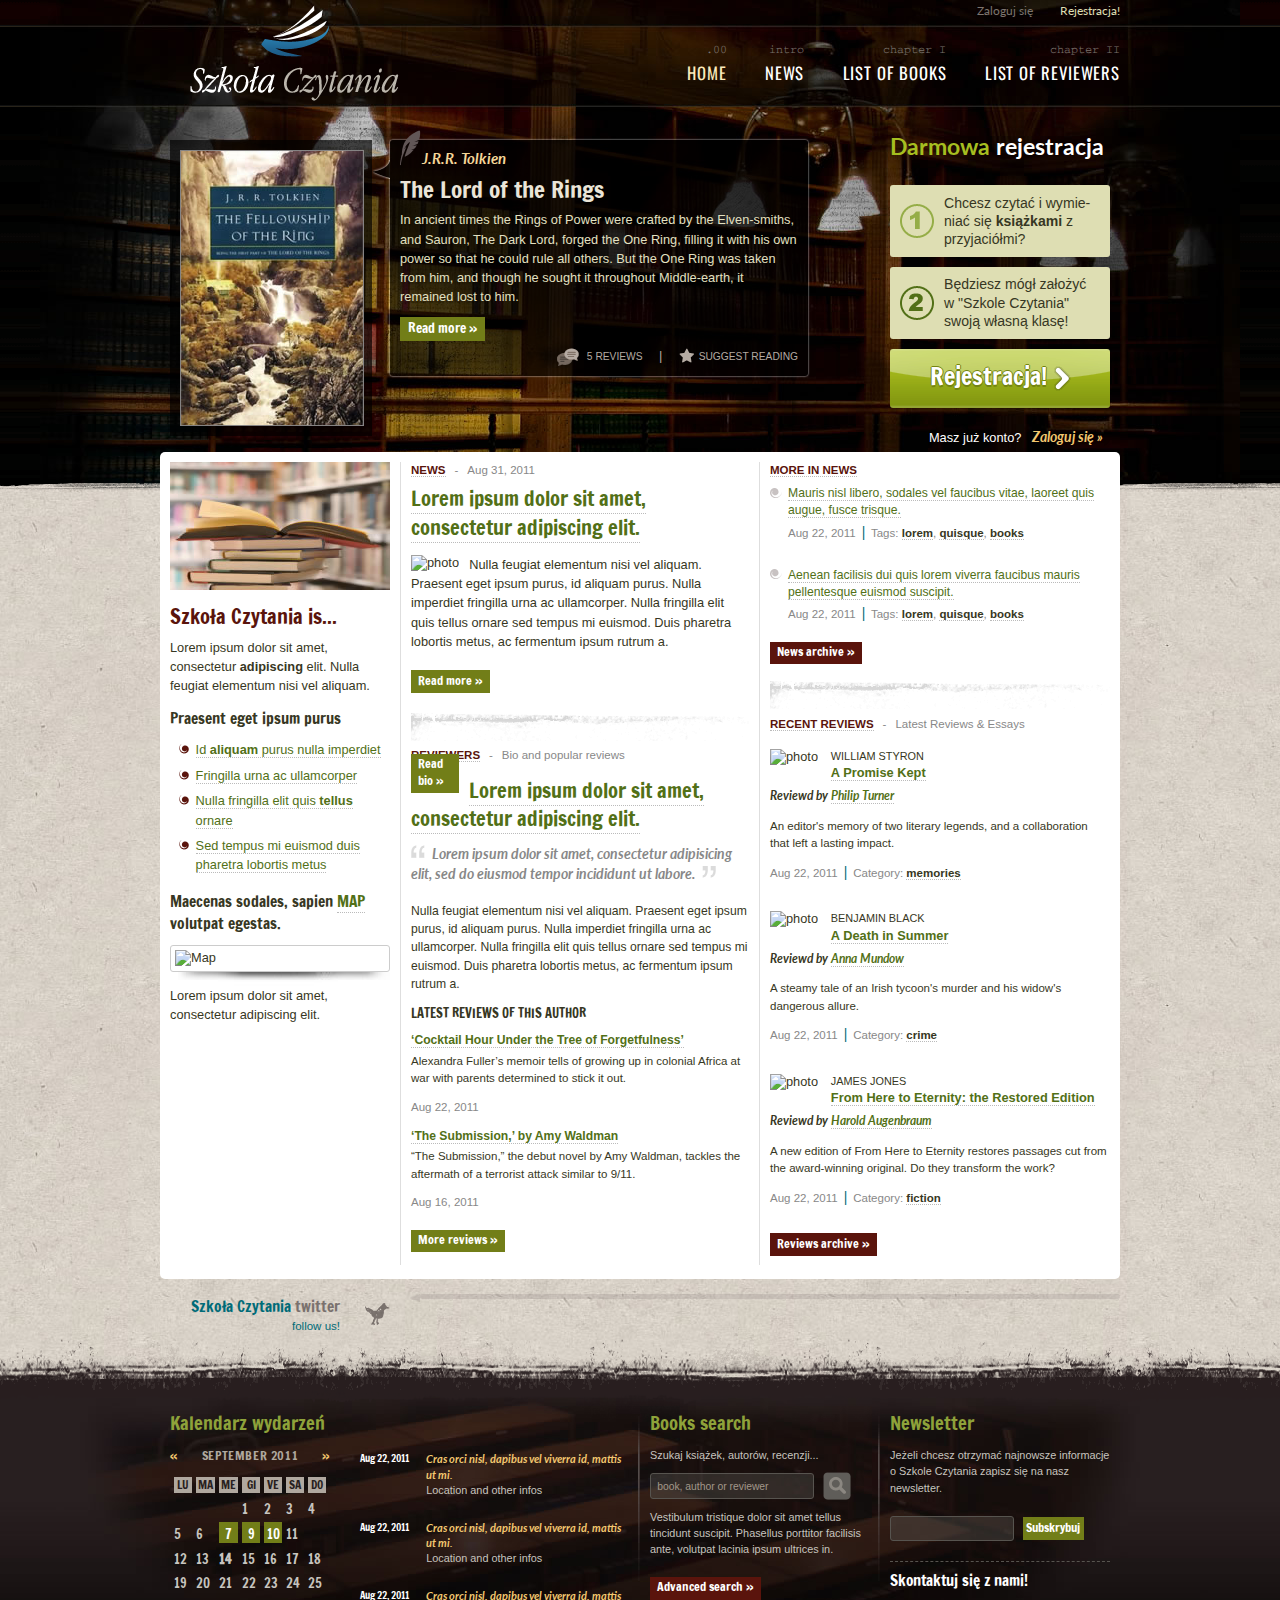
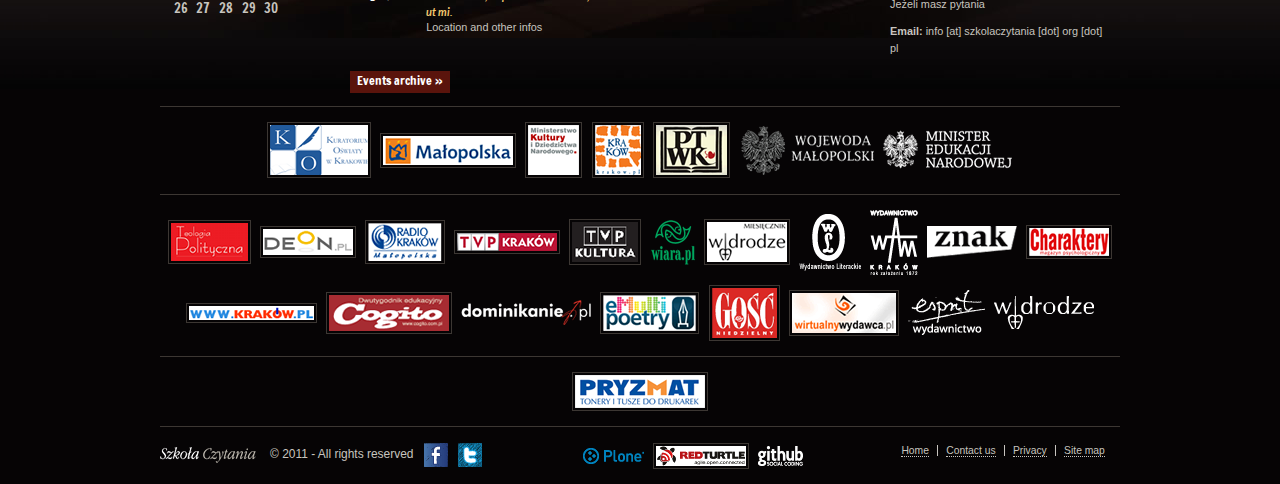
==== commit f01be4fc: "add new newsletter" ====
--- a/resources/theme/szkolaczytania/home.html
+++ b/resources/theme/szkolaczytania/home.html
@@ -403,17 +403,18 @@
 								  </dt>
 								
 								    <dd class="portletItem">
-								    	<p>Integer odio tortor, viverra at posuere pellentesque, porta nec dui.</p>
-								      <form action="#">
-								          <input class="inputLabel newsletterField" value="your email address..." type="text"  />
-								          <input class="newsletterButton" type="submit" value="Subscribe »" />
-								      </form>								      
-								    </dd>
-								
+                    <p>Jeżeli chcesz otrzymać najnowsze informacje o Szkole Czytania zapisz się na nasz newsletter.</p>
+                    <!-- Begin MailChimp Signup Form -->
+                    <form action="http://szkolaczytania.us4.list-manage.com/subscribe/post?u=16ac76e6cd5f70ee9165e1a28&amp;id=be957fa842" method="post" id="mc-embedded-subscribe-form" name="mc-embedded-subscribe-form" class="validate" target="_blank">
+                      <input class="inputLabel newsletterField" type="email" value="" name="EMAIL" id="mce-EMAIL">
+                      <input class="newsletterButton" type="submit" value="Subskrybuj" name="subscribe" id="mc-embedded-subscribe">
+                    </form>
+                    <!--End mc_embed_signup-->
+								    </dd>
 								    <dd class="portletItem contactUsText">
-								        <h4>Skontaktuj się z nami!</h4>
-								        <p>Nulla sed porttitor diam. Vestibulum libero dolor, consequat non ultricies venenatis.</p>
-								        <p><strong>Email:</strong> info [at] szkolaczytania [dot] org [dot] pl</p>
+                      <h4>Skontaktuj się z nami!</h4>
+                      <p><span>Jeżeli masz pytania</span></p>
+		  				        <p><strong>Email:</strong> info [at] szkolaczytania [dot] org [dot] pl</p>
 								    </dd>
 								</dl>	
 								
@@ -422,69 +423,69 @@
 							</div><!-- #footer-portlets -->
 							<!-- honorary patron -->
                   <div class="logo-patrons container_16">
-                    <a title="Logo Name" class="logos logoB" href="http://kuratorium.krakow.pl/" target="_blank">
-                      <img src="images/honorary_patron/kuratorium.png" alt="logo" /></a>
-                    <a title="Logo Name" class="logos logoB" href="http://www.malopolskie.pl/" target="_blank">
-                      <img src="images/honorary_patron/marszaaek.png" alt="logo" /></a>
-                    <a title="Logo Name" class="logos logoB" href="http://www.mkidn.gov.pl/" target="_blank">
-                      <img src="images/honorary_patron/MKiDN.png" alt="logo" /></a>
-                    <a title="Logo Name" class="logos logoB" href="http://www.krakow.pl/" target="_blank">
-                      <img src="images/honorary_patron/prezydent.png" alt="logo" /></a>
-                    <a title="Logo Name" class="logos logoB" href="http://www.ptwk.pl/ptwk/" target="_blank">
-                      <img src="images/honorary_patron/PTWK.png" alt="logo" /></a>
-                    <a title="Logo Name" class="logos" href="http://www.malopolska.uw.gov.pl/" target="_blank">
-                      <img src="images/honorary_patron/wojewody.png" alt="logo" /></a>
-                    <a title="Logo Name" class="logos" href="http://www.men.gov.pl/" target="_blank">
-                      <img src="images/honorary_patron/men.png" alt="logo" /></a>
+                    <a title="Kuratorium Oświaty" class="logos logoB" href="http://kuratorium.krakow.pl/" target="_blank">
+                      <img src="images/honorary_patron/kuratorium.png" alt="Kuratorium Oświaty" /></a>
+                    <a title="Województwo Małopolskie" class="logos logoB" href="http://www.malopolskie.pl/" target="_blank">
+                      <img src="images/honorary_patron/marszaaek.png" alt="Województwo Małopolskie" /></a>
+                    <a title="Ministerstwo Kultury i Dziedzictwa Narodowego" class="logos logoB" href="http://www.mkidn.gov.pl/" target="_blank">
+                      <img src="images/honorary_patron/MKiDN.png" alt="Ministerstwo Kultury i Dziedzictwa Narodowego" /></a>
+                    <a title="Prezydent Miasta Krakowa" class="logos logoB" href="http://www.krakow.pl/" target="_blank">
+                      <img src="images/honorary_patron/prezydent.png" alt="Prezydent Miasta Krakowa" /></a>
+                    <a title="Polskie Towarzystwo Wydawców Książek" class="logos logoB" href="http://www.ptwk.pl/ptwk/" target="_blank">
+                      <img src="images/honorary_patron/PTWK.png" alt="Polskie Towarzystwo Wydawców Książek" /></a>
+                    <a title="Wojewoda Małopolski" class="logos" href="http://www.malopolska.uw.gov.pl/" target="_blank">
+                      <img src="images/honorary_patron/wojewody.png" alt="Wojewoda Małopolski" /></a>
+                    <a title="Minister Edukacji Narodowej" class="logos" href="http://www.men.gov.pl/" target="_blank">
+                      <img src="images/honorary_patron/men.png" alt="Minister Edukacji Narodowej" /></a>
                   </div>
 							<!-- media and publishers patron -->
                   <div class="logo-patrons container_16">
-                    <a title="Logo Name" class="logos logoB" href="http://www.teologiapolityczna.pl/" target="_blank">
-                      <img src="images/media_patron/teologia.png" alt="logo" /></a>
-                    <a title="Logo Name" class="logos logoB" href="http://www.deon.pl/" target="_blank">
-                      <img src="images/media_patron/deon.png" alt="logo" /></a>
-                    <a title="Logo Name" class="logos logoB" href="http://www.radiokrakow.pl/" target="_blank">
-                      <img src="images/media_patron/radio-krakow.png" alt="logo" /></a>
-                    <a title="Logo Name" class="logos logoB" href="http://www.tvp.pl/krakow" target="_blank">
-                      <img src="images/media_patron/tvp-krakow.png" alt="logo" /></a>
-                    <a title="Logo Name" class="logos logoB" href="http://www.tvp.pl/kultura" target="_blank">
-                      <img src="images/media_patron/tvp-kultura.png" alt="logo" /></a>
-                    <a title="Logo Name" class="logos" href="http://wiara.pl/" target="_blank">
-                      <img src="images/media_patron/wiara.png" alt="logo" /></a>
-                    <a title="Logo Name" class="logos logoB" href="http://www.miesiecznik.wdrodze.pl/" target="_blank">
-                      <img src="images/media_patron/widrodze.png" alt="logo" /></a>
-	                   <a title="Logo Name" class="logos" href="#" target="_blank">
-	                      <img src="images/publishers_patron/wl.png" alt="logo" /></a>
-	                   <a title="Logo Name" class="logos" href="#" target="_blank">
-	                      <img src="images/publishers_patron/wam.png" alt="logo" /></a>
-	                   <a title="Logo Name" class="logos" href="#" target="_blank">
-	                      <img src="images/publishers_patron/znak.png" alt="logo" /></a>
-                        
-                          <a title="Logo Name" class="logos logoB" href="http://www.charaktery.eu/" target="_blank">
-                            <img src="images/media_patron/charaktery.png" alt="logo" /></a>
+                    <a title="" class="logos logoB" href="http://www.teologiapolityczna.pl/" target="_blank">
+                      <img src="images/media_patron/teologia.png" alt="" /></a>
+                    <a title="" class="logos logoB" href="http://www.deon.pl/" target="_blank">
+                      <img src="images/media_patron/deon.png" alt="" /></a>
+                    <a title="" class="logos logoB" href="http://www.radiokrakow.pl/" target="_blank">
+                      <img src="images/media_patron/radio-krakow.png" alt="" /></a>
+                    <a title="" class="logos logoB" href="http://www.tvp.pl/krakow" target="_blank">
+                      <img src="images/media_patron/tvp-krakow.png" alt="" /></a>
+                    <a title="" class="logos logoB" href="http://www.tvp.pl/kultura" target="_blank">
+                      <img src="images/media_patron/tvp-kultura.png" alt="" /></a>
+                    <a title="" class="logos" href="http://wiara.pl/" target="_blank">
+                      <img src="images/media_patron/wiara.png" alt="" /></a>
+                    <a title="" class="logos logoB" href="http://www.miesiecznik.wdrodze.pl/" target="_blank">
+                      <img src="images/media_patron/widrodze.png" alt="" /></a>
+                    <a title="" class="logos" href="http://www.wydawnictwoliterackie.pl/" target="_blank">
+                      <img src="images/publishers_patron/wl.png" alt="" /></a>
+                    <a title="" class="logos" href="http://www.wydawnictwowam.pl/" target="_blank">
+                      <img src="images/publishers_patron/wam.png" alt="" /></a>
+                    <a title="" class="logos" href="http://www.znak.com.pl/" target="_blank">
+                      <img src="images/publishers_patron/znak.png" alt="" /></a>                       
+                    <a title="" class="logos logoB" href="http://www.charaktery.eu/" target="_blank">
+                      <img src="images/media_patron/charaktery.png" alt="" /></a>
+
                    <div class="verSep"><!-- --></div>
-                    <a title="Logo Name" class="logos logoB" href="http://www.krakow.pl/" target="_blank">
-                      <img src="images/media_patron/magiczny_krakow.png" alt="logo" /></a>
-                          <a title="Logo Name" class="logos logoB" href="http://www.cogito.com.pl/" target="_blank">
-                            <img src="images/media_patron/cogito.png" alt="logo" /></a>
-                          <a title="Logo Name" class="logos" href="http://dominikanie.pl/" target="_blank">
-                            <img src="images/media_patron/dominikanie.png" alt="logo" /></a>
-                          <a title="Logo Name" class="logos logoB" href="http://www.emultipoetry.eu/" target="_blank">
-                            <img src="images/media_patron/emulti-poetry.png" alt="logo" /></a>
-                          <a title="Logo Name" class="logos logoB" href="http://gosc.pl/" target="_blank">
-                            <img src="images/media_patron/gosc.png" alt="logo" /></a>
-                          <a title="Logo Name" class="logos logoB" href="http://wirtualnywydawca.pl/" target="_blank">
-                            <img src="images/media_patron/wirtualny-wydawca.png" alt="logo" /></a>
-	                    <a title="Logo Name" class="logos" href="#" target="_blank">
-	                      <img src="images/publishers_patron/esprit.png" alt="logo" /></a>
-	                    <a title="Logo Name" class="logos" href="#" target="_blank">
-	                      <img src="images/publishers_patron/wdrodze.png" alt="logo" /></a>
+                    <a title="" class="logos logoB" href="http://www.krakow.pl/" target="_blank">
+                      <img src="images/media_patron/magiczny_krakow.png" alt="" /></a>
+                    <a title="" class="logos logoB" href="http://www.cogito.com.pl/" target="_blank">
+                      <img src="images/media_patron/cogito.png" alt="" /></a>
+                    <a title="" class="logos" href="http://dominikanie.pl/" target="_blank">
+                      <img src="images/media_patron/dominikanie.png" alt="" /></a>
+                    <a title="" class="logos logoB" href="http://www.emultipoetry.eu/" target="_blank">
+                      <img src="images/media_patron/emulti-poetry.png" alt="" /></a>
+                    <a title="" class="logos logoB" href="http://gosc.pl/" target="_blank">
+                      <img src="images/media_patron/gosc.png" alt="" /></a>
+                    <a title="" class="logos logoB" href="http://wirtualnywydawca.pl/" target="_blank">
+                      <img src="images/media_patron/wirtualny-wydawca.png" alt="" /></a>
+	            <a title="" class="logos" href="http://www.esprit.com.pl/" target="_blank">
+	              <img src="images/publishers_patron/esprit.png" alt="" /></a>
+	            <a title="" class="logos" href="http://www.wdrodze.pl/" target="_blank">
+	              <img src="images/publishers_patron/wdrodze.png" alt="" /></a>
 
                   </div>
 							<!-- patron -->
                   <div class="logo-patrons container_16">
-                    <a title="Logo Name" class="logos logoB" href="http://www.pryzmat.com/" target="_blank">
-                      <img src="images/patron/pryzmat.png" alt="logo" /></a>
+                    <a title="" class="logos logoB" href="http://www.pryzmat.com/" target="_blank">
+                      <img src="images/patron/pryzmat.png" alt="" /></a>
                   </div>
                   							
 							<div id="portal-colophon" class="container_16">
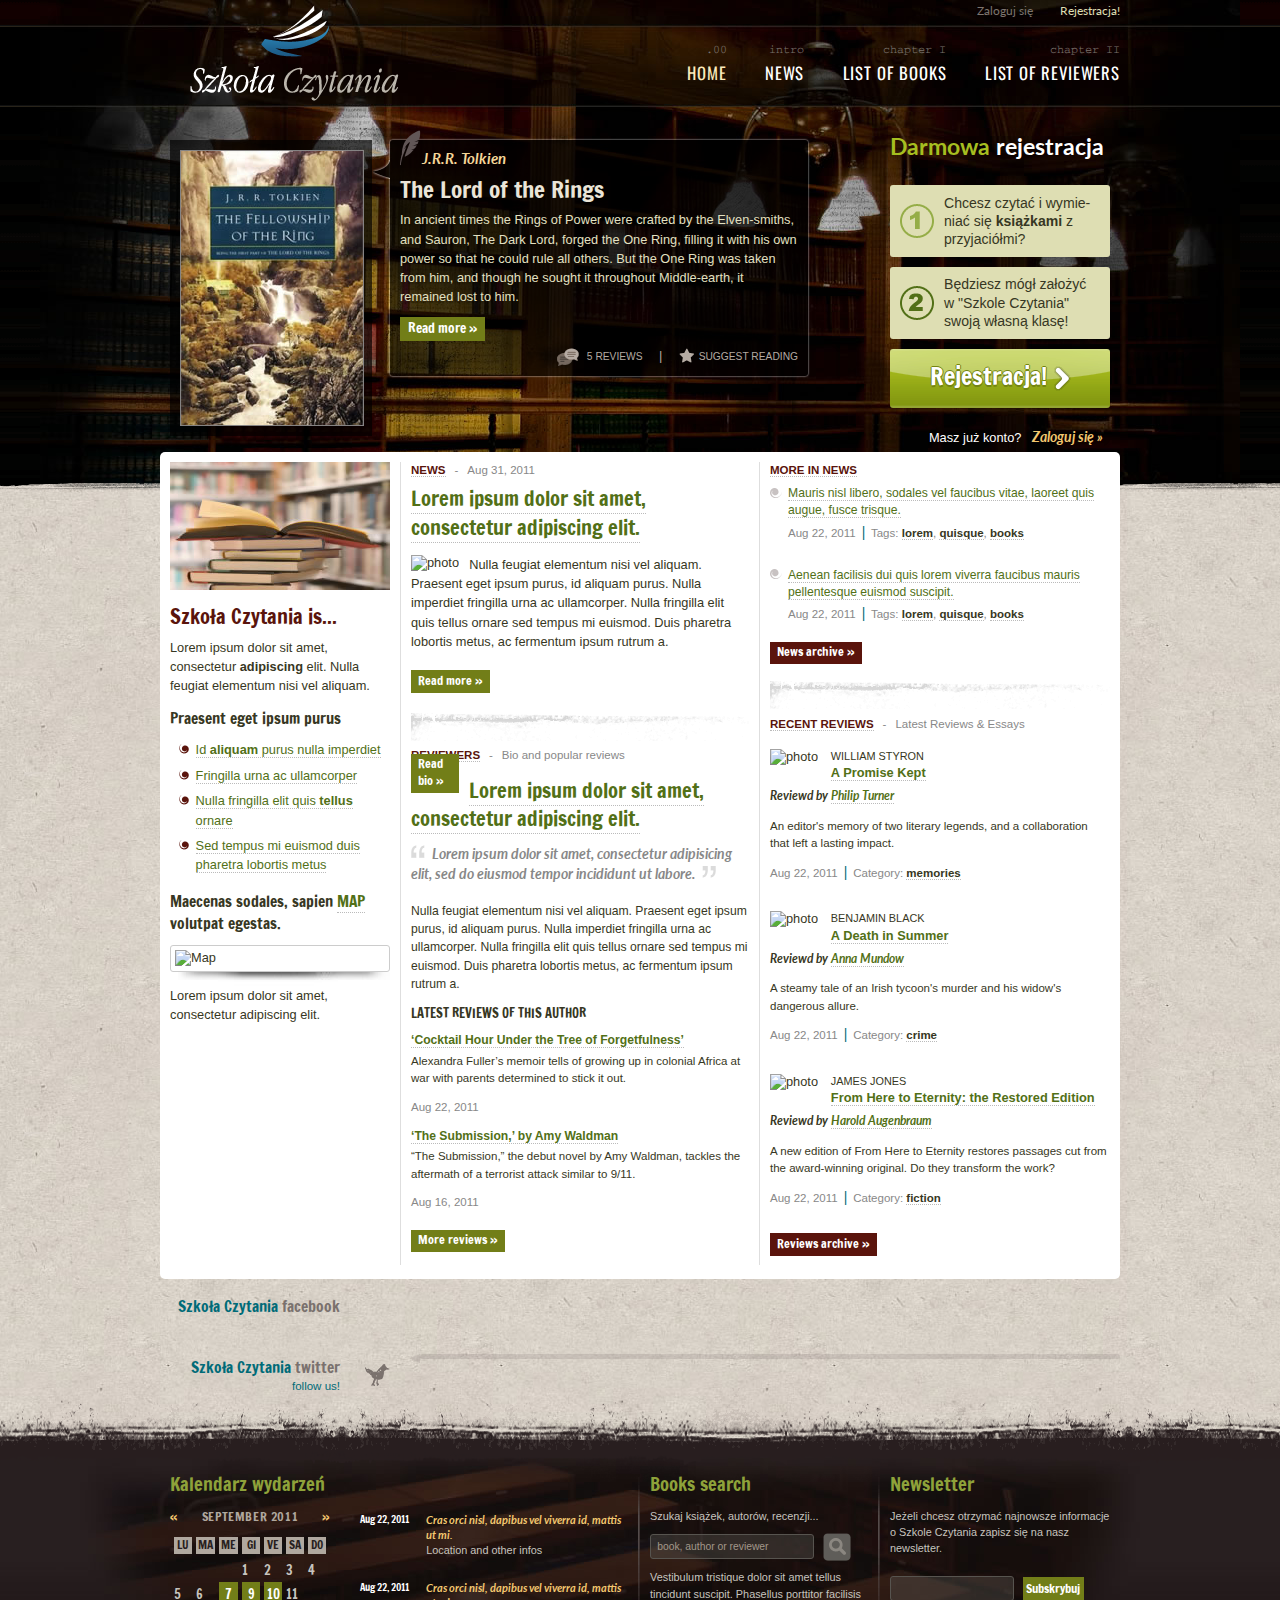
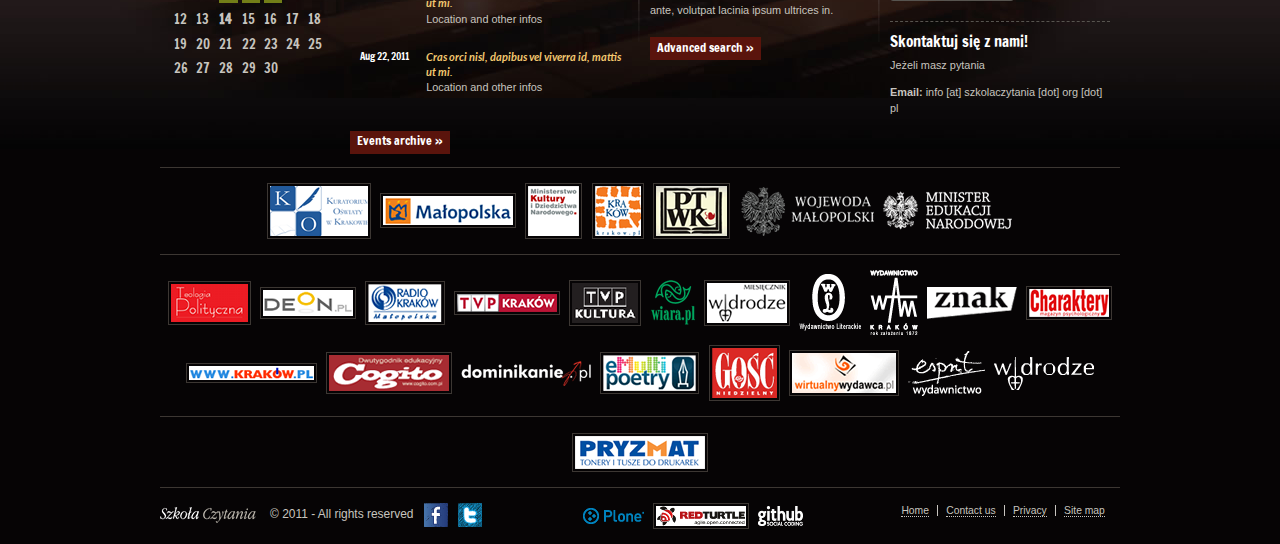
==== commit f5e3abd1: "add social integration" ====
--- a/resources/theme/szkolaczytania/home.html
+++ b/resources/theme/szkolaczytania/home.html
@@ -3,7 +3,6 @@
 
 <html xmlns="http://www.w3.org/1999/xhtml" lang="en">
 	<head>
-		<meta http-equiv="Content-Type" content="text/html; charset=utf-8"/>
 		<link rel="stylesheet" type="text/css" href="css/reset.css" />
 		<link rel="stylesheet" type="text/css" href="css/960.css" />
 		<!-- link rel="stylesheet" type="text/css" href="css/grid.css" / -->
@@ -15,8 +14,9 @@
 		<title>Szkoła Czytania</title>
 		
 		<script  type="text/javascript" src="http://cdn.jquerytools.org/1.2.5/full/jquery.tools.min.js"></script>
-                <script type="text/javascript" src="javascripts/sccz.js"></script>
-	</head>
+    <script type="text/javascript" src="javascripts/sccz.js"></script>
+
+  </head>
 
 	<body>
 		<div id="body-wrapper">
@@ -279,6 +279,15 @@
 					</div><!-- #portal-columns -->
 					
 					<div id="portlets-below" class="container_16">
+						<!-- facebook -->
+						<div class="portlet" id="portletFacebook">
+							<div class="facebookHeader grid_4">
+								<h4><a href="http://facebook.com/SzkolaCzytania">Szkoła Czytania</a> facebook</h4>
+              						</div>
+                          <div class="fb-like-box" data-href="https://www.facebook.com/SzkolaCzytania" data-width="700" data-show-faces="true" data-border-color="#dbd5c9" data-stream="false" data-header="false"></div>
+
+							<div class="visualClear"><!-- --></div>	
+						</div>
 						
 						<!-- twitter -->
 						<div class="portlet" id="portletTwitter">
@@ -521,6 +530,16 @@
 			</div><!-- #visual-portal-wrapper -->
                       </div><!-- #body-wrapper -->
 
+                      <div id="fb-root"></div>
+                      <script>(function(d, s, id) {
+                          var js, fjs = d.getElementsByTagName(s)[0];
+                            if (d.getElementById(id)) return;
+                              js = d.createElement(s); js.id = id;
+                                js.src = "//connect.facebook.net/pl_PL/all.js#xfbml=1";
+                                  fjs.parentNode.insertBefore(js, fjs);
+                                  }(document, 'script', 'facebook-jssdk'));</script>
+
+
                  <script type="text/javascript" src="http://twitter.com/javascripts/blogger.js"></script>
                  <script type="text/javascript" src="http://twitter.com/statuses/user_timeline/SzkolaCzytania.json?callback=twitterCallback2&count=1"></script>
 
--- a/resources/theme/szkolaczytania/css/czytania.css
+++ b/resources/theme/szkolaczytania/css/czytania.css
@@ -590,6 +590,30 @@
    font-size: 1em;
    font-weight: bold;   
 }
+
+/** facebook **/
+#portletFacebook {
+margin-bottom: 2em;
+}
+#portletFacebook,
+#portletFacebook h4 {
+    color: #7a716e;
+}
+#portletFacebook a {
+    color: #006b78;
+}
+#portletFacebook a:hover {
+    color: #5A140C;
+}
+#portletFacebook .facebookHeader {
+    margin: 0 10px 0 0;
+    width: 180px;
+    padding-top: 0.2em;
+    text-align: right;
+    background: transparent url(../images/ico_facebook.png) no-repeat right center;
+    padding-right: 50px;
+}
+
 
 /** twitter **/
 #portlets-below {
@@ -1215,3 +1239,28 @@
   margin: 2em 0;
 
 }
+.cloud1 {
+	font-size: 1.0em;
+
+}
+.cloud2 {
+	font-size: 1.3em;
+}
+.cloud3 {
+	font-size: 1.6em;
+}
+.cloud4 {
+	font-size: 1.9em;
+}
+.cloud5 {
+	font-size: 2.2em;
+}
+.cloud6 {
+	font-size: 2.5em;
+}
+.cloud7 {
+	font-size: 2.8em;
+}
+.portletTagCloudPortlet{
+line-height: 1.9em;
+}
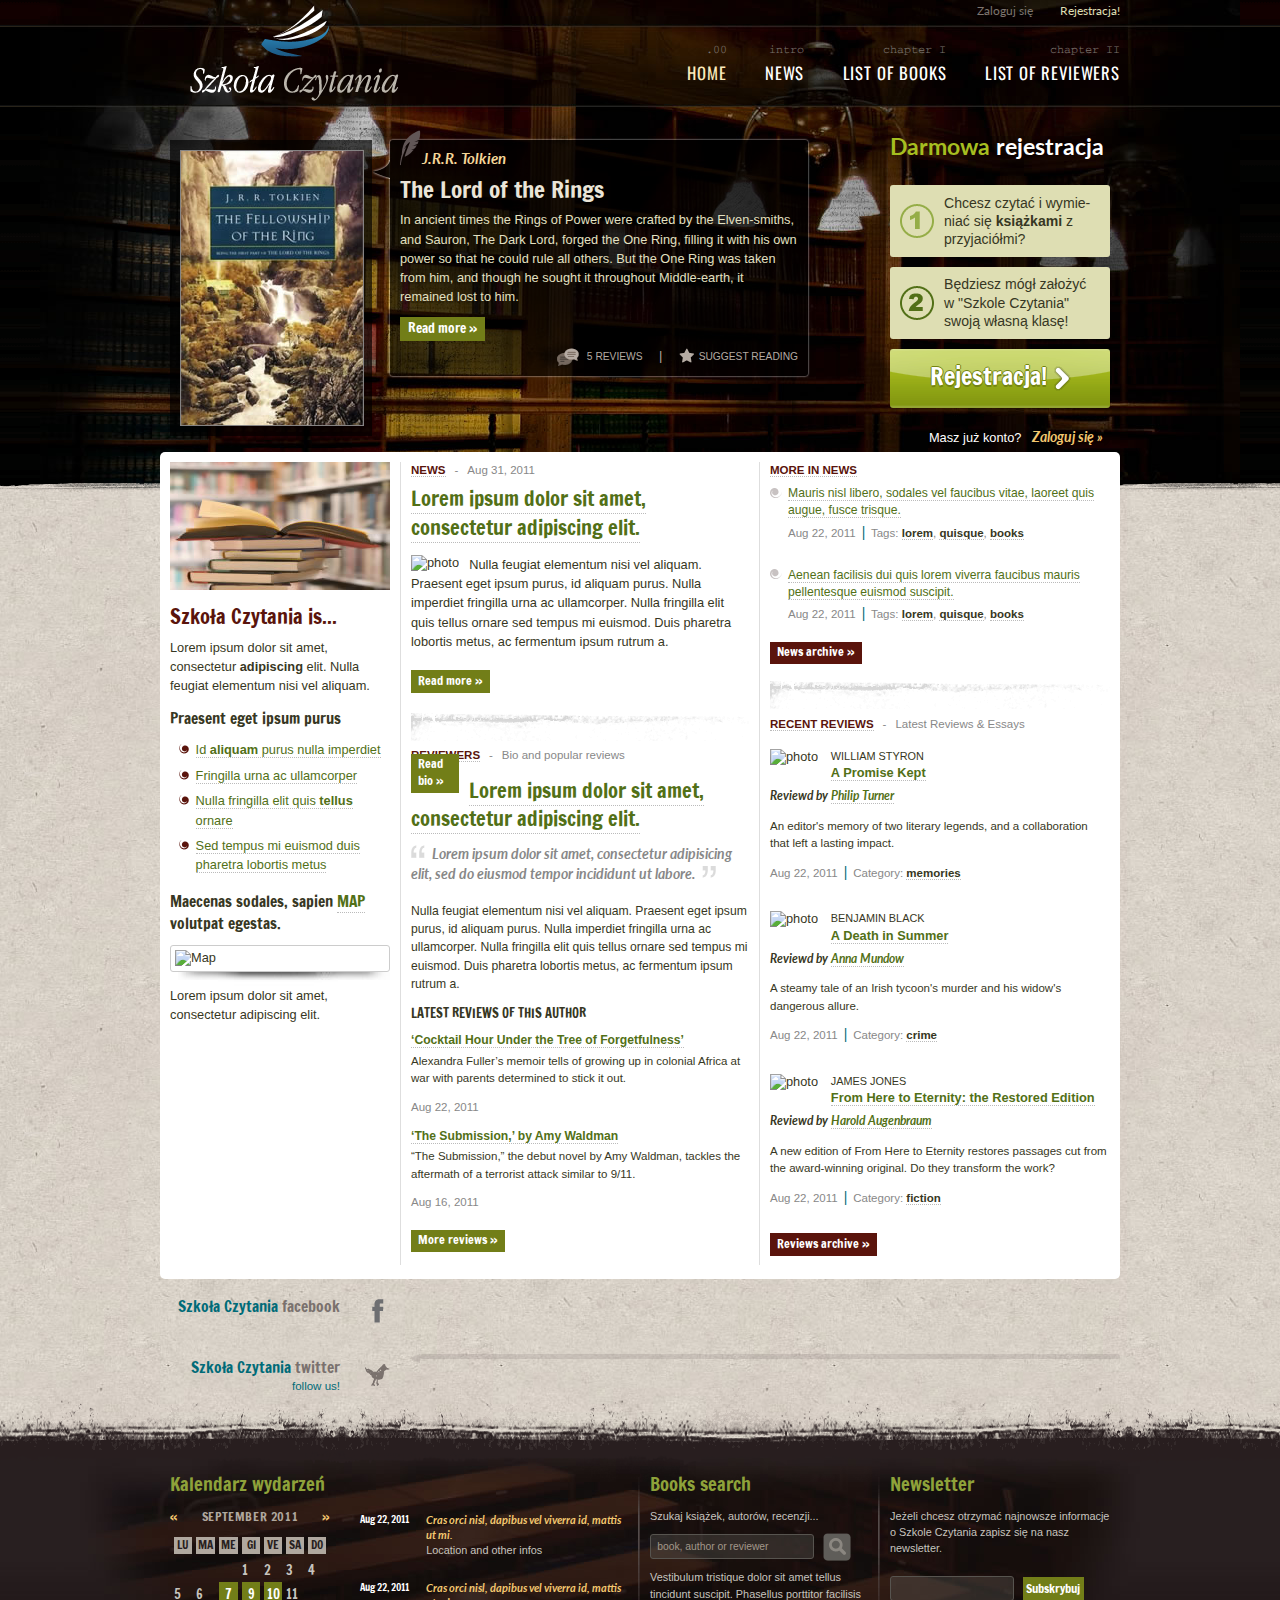
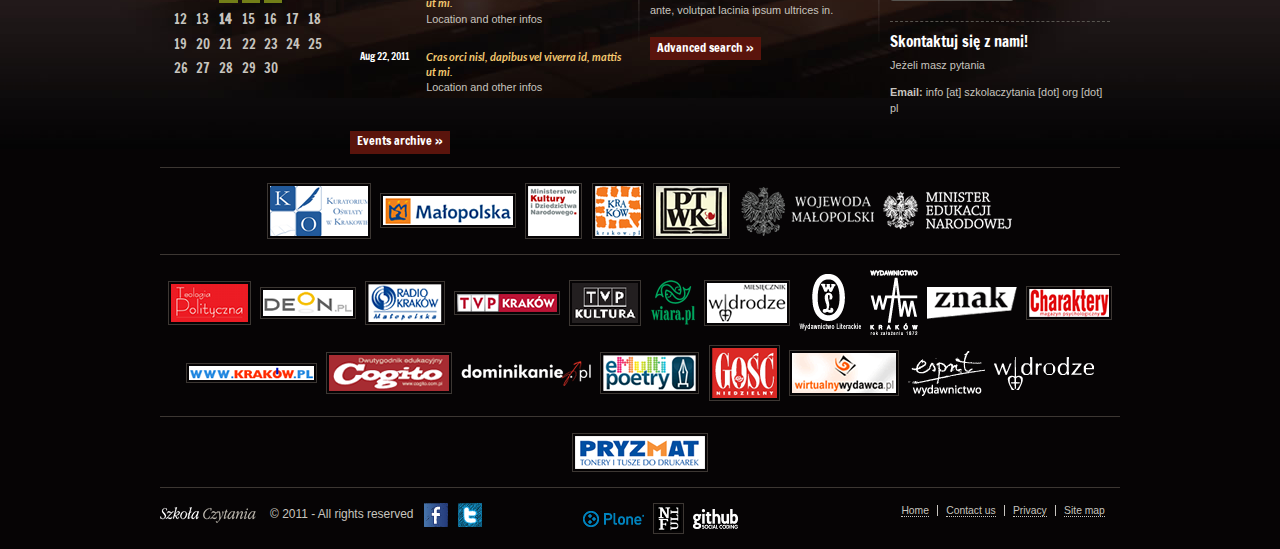
==== commit 6b78582d: "cleanup theme" ====
--- a/resources/theme/szkolaczytania/home.html
+++ b/resources/theme/szkolaczytania/home.html
@@ -506,8 +506,8 @@
                                                                     <a href="http://www.plone.org" target="_blank" title="powered by Plone">
                                                                       <img src="images/plone.png" alt="powered by Plone" />
                                                                     </a>
-                                                                    <a href="http://www.redturtle.net/en" class="logoB" target="_blank" title="designed by RedTurtle">
-                                                                      <img class="logos logoB" src="images/redturtle_logo_mini.png" alt="designed by RedTurtle" />
+                                                                    <a href="http://nullnfull.com" class="logoB" target="_blank" title="Null & Full">
+                                                                      <img class="logos logoB" src="images/nullnfull.png" alt="Null & Full" />
                                                                     </a>
                                                                     <a href="https://github.com/SzkolaCzytania" target="_blank" title="source code on github">
                                                                       <img src="images/github.png" alt="source code on github" />
--- a/resources/theme/szkolaczytania/css/czytania.css
+++ b/resources/theme/szkolaczytania/css/czytania.css
@@ -1264,3 +1264,169 @@
 .portletTagCloudPortlet{
 line-height: 1.9em;
 }
+
+
+
+
+.documentFirstHeading .customer,
+h4 a .customer {
+	color: #3a3a3a;
+}
+
+h4 a:hover .customer {
+    color: black;
+}
+
+#content .projectKeywords ul,
+#content .projectKeywords ul li {
+	display: inline;
+	list-style: none none;
+	margin:0;
+} 
+#content .projectKeywords ul li {
+	margin: 0 0.5em 0 0;
+}
+#content .projectKeywords {
+	font-size: 0.95em;
+	padding: 0.3em 0.5em;
+	background-color: #EFEFEF;
+	border-radius: 3px;
+    -webkit-border-radius: 3px;
+    -moz-border-radius: 3px;
+}
+.photoPortfolio {
+	margin: 1em 0;
+}
+.AdditionalImages {
+	background-color:#EFEFEF;
+	float:right;
+	margin:0 0 1em 1em;
+}
+.AdditionalImages img {
+	border: 4px solid #FFF;
+	margin: 10px;
+}
+.projectLeft {
+	clear: both;
+	float: left;
+	width: 48%;
+	margin: 0.5em 0;
+}
+.projectRight {
+    float: right;
+	width: 48%;
+	margin: 0.5em 0;
+}
+ 
+#sliderPortfolio {
+	height:100em;
+	margin:0 auto;
+	position:relative;
+	width:690px;
+}
+#sliderPortfolio  .wrapper {
+    height:100%;
+    left:0;
+    margin:0;
+    overflow:auto;
+    position:relative;
+    top:0;
+    width:690px;
+}
+#sliderPortfolio .wrapper ul { 
+    width: 32700px; 
+	list-style: none none; 
+	position: absolute; 
+	top: 0; 
+	left: 0; 
+	margin: 0; 
+}
+#sliderPortfolio .wrapper ul li {
+	display: block; 
+	float: left; 
+	padding: 0; 
+	height: 100%; 
+	width: 690px; 
+	margin: 0; 
+}
+
+#sliderPortfolio ul.prevnext {
+    display: none;
+}
+#sliderPortfolio .thumbNav {
+	position:absolute;
+	top: -3.3em;
+	right: 1em;
+}
+#sliderPortfolio .thumbNav ul li {
+	display: inline;
+	list-style: none none;
+	margin: 0 0.3em;
+}
+#sliderPortfolio .thumbNav ul li a {
+	background-color: #FBE9BB;
+	color: #500F03;
+	padding: 0.3em 0.5em;
+    border-radius: 3px;
+    -webkit-border-radius: 3px;
+    -moz-border-radius: 3px;
+}
+#content #sliderPortfolio .thumbNav ul li a.cur,
+#content #sliderPortfolio .thumbNav ul li a:hover,
+#content #sliderPortfolio .thumbNav ul li a:focus {
+    background-color: #500F03;
+    color: #FFF !important;
+}
+#sliderPortfolio .wrapper .projectKeywords ,
+#searchPortfolio .projectKeywords {
+	padding: 0 0.5em;
+	font-size: 0.9em;
+	margin: 0.5em 0;
+}
+#sliderPortfolio .wrapper .projectKeywords ul,
+#searchPortfolio .projectKeywords ul {
+	list-style:none none;
+	margin:0;
+	position:static;	
+	display: inline;
+	width:auto;
+}
+#sliderPortfolio .wrapper .projectKeywords ul li,
+#searchPortfolio .projectKeywords ul li {
+	display: inline;
+	list-style: none none;
+	margin: 0 0.4em;
+	float: none;
+	width: auto;
+	height: auto;
+}
+.portfolioProjectDescription img {
+	margin: 0.3em 1em 0.2em 0;
+	border: 1px solid #CCC;
+	padding: 5px;
+}
+#searchPortfolio {
+	position: relative;
+}
+#searchPortfolio div.listingBar  {
+    position:absolute;
+    top: -4.8em;
+    right: 1em;
+	font-size: 0.95em;
+	line-height: 1.3em;
+}
+#searchPortfolio div.listingBar a,
+#searchPortfolio div.listingBar span.current  {
+	background-color: #500F03;
+    color: #FFF;
+    padding: 0.3em 0.5em;
+    border-radius: 3px;
+    -webkit-border-radius: 3px;
+    -moz-border-radius: 3px;
+	margin: 0 0.1em;
+}
+#searchPortfolio div.listingBar a:hover,
+#searchPortfolio div.listingBar a:focus,
+#searchPortfolio div.listingBar span.current {
+    color: #FFF !important;
+}
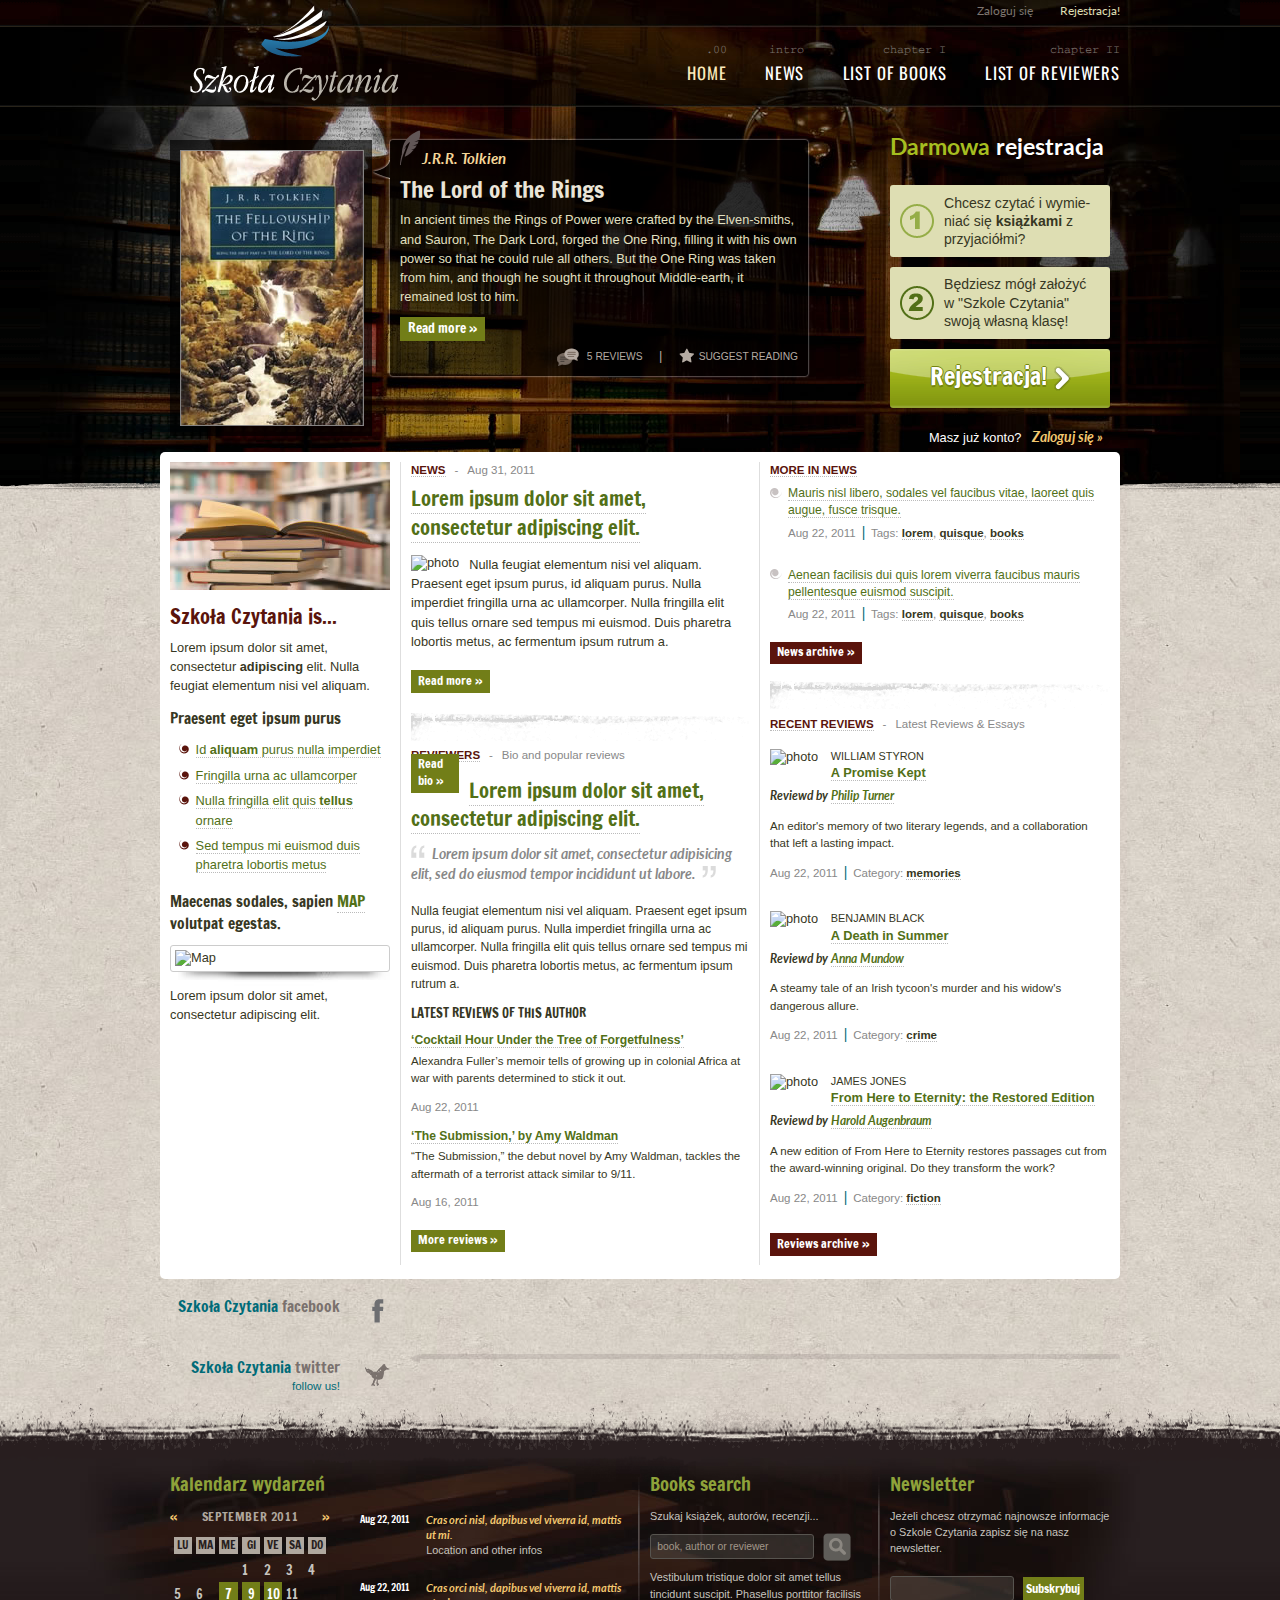
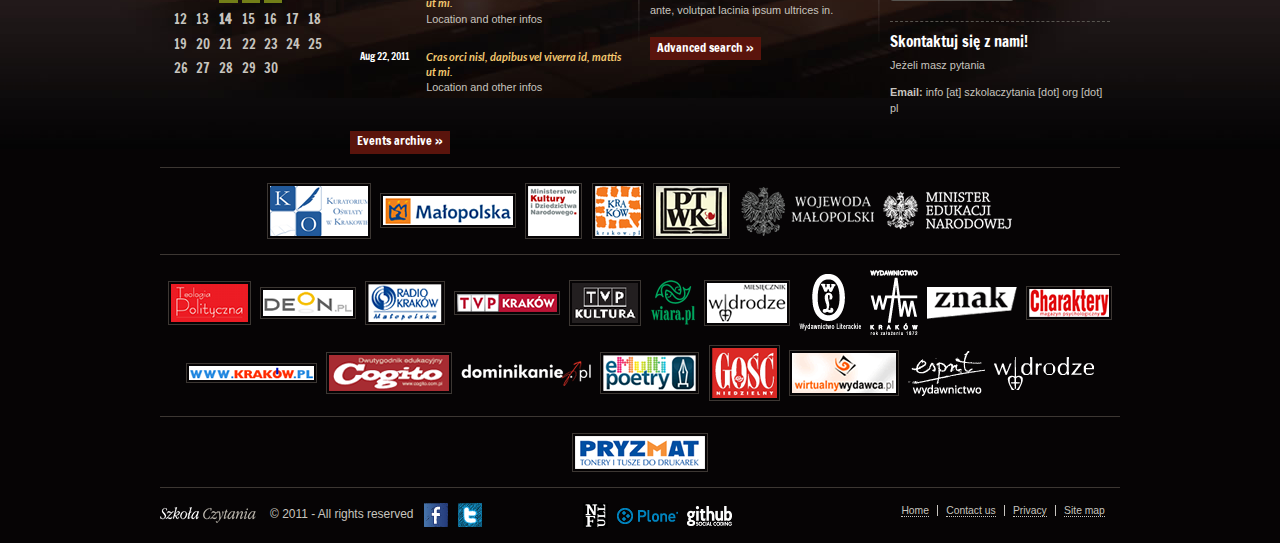
==== commit 01059c0b: "reorder" ====
--- a/resources/theme/szkolaczytania/home.html
+++ b/resources/theme/szkolaczytania/home.html
@@ -503,11 +503,11 @@
                                                                   <a href="http://www.facebook.com/SzkolaCzytania" class="followFB">Facebook</a> <a href="http://twitter.com/SzkolaCzytania" class="followTW">Twitter</a>
 								</div>
                                                                 <div class="technology grid_5">
+                                                                    <a href="http://nullnfull.com" target="_blank" title="Null & Full">
+                                                                      <img src="images/nullnfull.png" alt="Null & Full" />
+                                                                    </a>
                                                                     <a href="http://www.plone.org" target="_blank" title="powered by Plone">
                                                                       <img src="images/plone.png" alt="powered by Plone" />
-                                                                    </a>
-                                                                    <a href="http://nullnfull.com" class="logoB" target="_blank" title="Null & Full">
-                                                                      <img class="logos logoB" src="images/nullnfull.png" alt="Null & Full" />
                                                                     </a>
                                                                     <a href="https://github.com/SzkolaCzytania" target="_blank" title="source code on github">
                                                                       <img src="images/github.png" alt="source code on github" />
